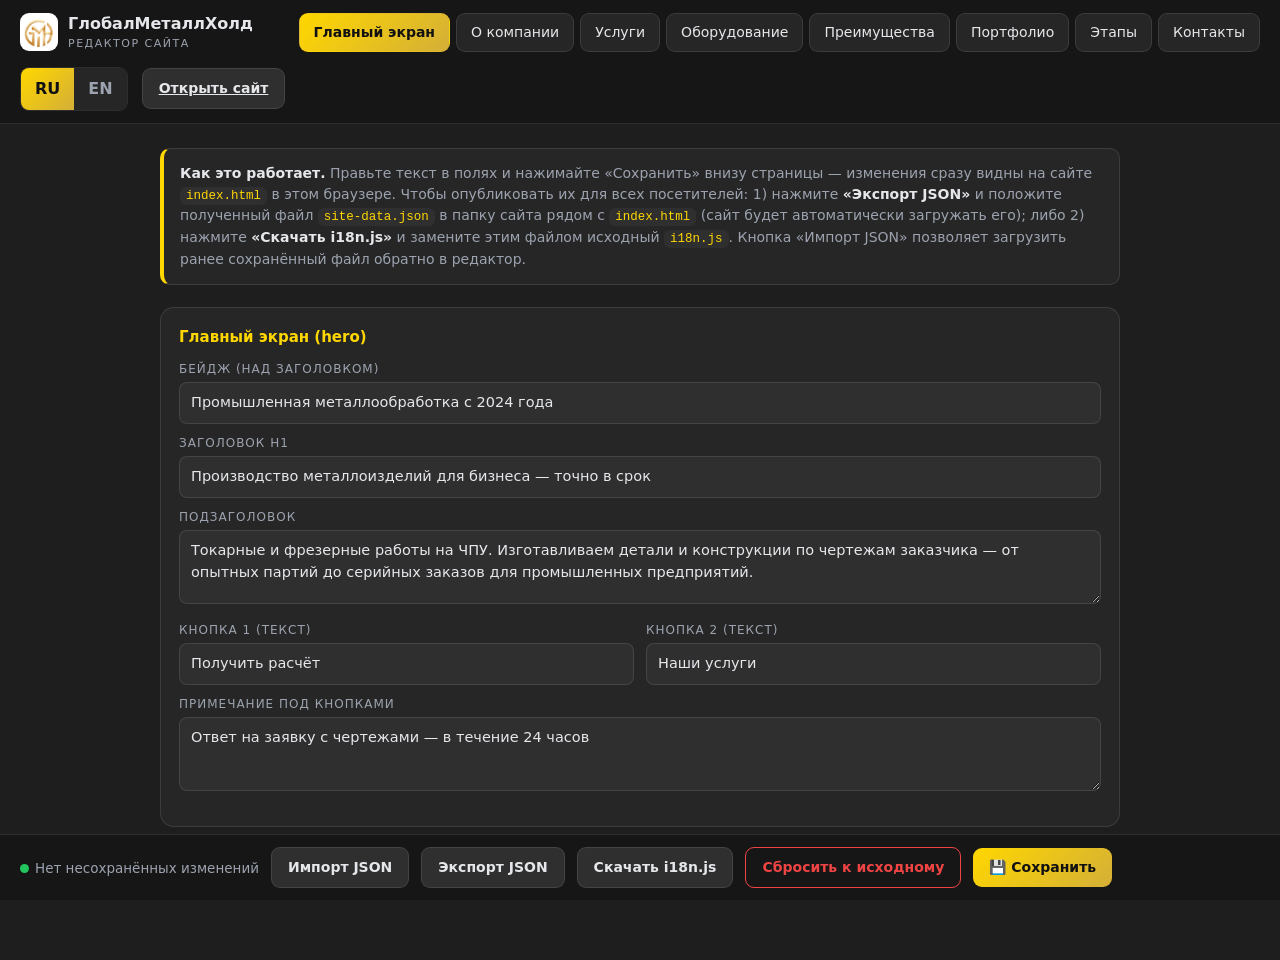
==== editor.html @ d9ca15e0 "task snapshot adc4efe7-3029-4e2d-9f99-964699538fc3" ====
<!DOCTYPE html>
<html lang="ru">
<head>
  <meta charset="UTF-8">
  <meta name="viewport" content="width=device-width, initial-scale=1.0">
  <title>Редактор сайта — ГлобалМеталлХолд</title>
  <meta name="robots" content="noindex, nofollow">
  <link rel="icon" type="image/svg+xml" href="favicon.svg">
  <style>
    :root {
      --bg: #1e1e1e; --bg2: #262626; --bg3: #2f2f2f; --line: rgba(255,255,255,.1);
      --gold: #ffd700; --gold-deep: #d4af37; --txt: #e5e7eb; --gray: #9ca3af;
      --red: #ef4444; --green: #22c55e;
    }
    * { box-sizing: border-box; margin: 0; padding: 0; }
    body { font-family: "Segoe UI", system-ui, -apple-system, Roboto, Arial, sans-serif; background: var(--bg); color: var(--txt); line-height: 1.5; }
    img, svg { display: block; max-width: 100%; }
    button, input, textarea, select { font: inherit; color: inherit; }

    .topbar { position: sticky; top: 0; z-index: 20; background: #161616; border-bottom: 1px solid var(--line); padding: 12px 20px; display: flex; align-items: center; gap: 14px; flex-wrap: wrap; }
    .brand { display: flex; align-items: center; gap: 10px; font-weight: 800; margin-right: auto; }
    .brand img { width: 38px; height: 38px; object-fit: contain; background: #fff; border-radius: 9px; padding: 3px; }
    .brand small { display: block; font-size: 11px; font-weight: 500; color: var(--gray); letter-spacing: 1.5px; text-transform: uppercase; }
    .tabs { display: flex; gap: 6px; flex-wrap: wrap; }
    .tab { background: var(--bg2); border: 1px solid var(--line); color: var(--txt); padding: 8px 14px; border-radius: 9px; cursor: pointer; font-size: 14px; }
    .tab:hover { border-color: var(--gold-deep); }
    .tab.active { background: linear-gradient(135deg, var(--gold), var(--gold-deep)); color: #111; font-weight: 700; border-color: transparent; }
    .btn { border: 0; border-radius: 9px; padding: 9px 16px; font-size: 14px; font-weight: 700; cursor: pointer; }
    .btn-gold { background: linear-gradient(135deg, var(--gold), var(--gold-deep)); color: #111; }
    .btn-gold:hover { filter: brightness(1.08); }
    .btn-ghost { background: var(--bg3); border: 1px solid var(--line); color: var(--txt); }
    .btn-ghost:hover { border-color: var(--gold-deep); }
    .btn-red { background: transparent; border: 1px solid var(--red); color: var(--red); font-weight: 600; }
    .btn-red:hover { background: rgba(239,68,68,.12); }
    .btn-sm { padding: 5px 10px; font-size: 12.5px; border-radius: 7px; }
    .langsw { display: inline-flex; border: 1px solid var(--line); border-radius: 9px; overflow: hidden; }
    .langsw button { background: var(--bg2); border: 0; padding: 9px 14px; cursor: pointer; color: var(--gray); font-weight: 700; }
    .langsw button.on { background: linear-gradient(135deg, var(--gold), var(--gold-deep)); color: #111; }

    main { max-width: 1000px; margin: 0 auto; padding: 24px 20px 120px; }
    .hintbox { background: var(--bg2); border: 1px solid var(--line); border-left: 4px solid var(--gold); border-radius: 10px; padding: 14px 16px; font-size: 14px; color: var(--gray); margin-bottom: 22px; }
    .hintbox b { color: var(--txt); }

    .panel { display: none; }
    .panel.active { display: block; }
    .card { background: var(--bg2); border: 1px solid var(--line); border-radius: 14px; padding: 18px; margin-bottom: 16px; }
    .card h3 { font-size: 15px; margin-bottom: 12px; color: var(--gold); }
    .row { display: grid; grid-template-columns: 1fr 1fr; gap: 12px; }
    @media (max-width: 700px) { .row { grid-template-columns: 1fr; } .topbar { gap: 8px; } }
    label.f { display: block; margin-bottom: 10px; }
    label.f span { display: block; font-size: 12px; text-transform: uppercase; letter-spacing: 1px; color: var(--gray); margin-bottom: 4px; }
    input[type=text], textarea, select {
      width: 100%; background: var(--bg3); border: 1px solid var(--line); border-radius: 8px;
      padding: 9px 11px; color: var(--txt); font-size: 14.5px;
    }
    input:focus, textarea:focus { outline: 2px solid var(--gold); outline-offset: 1px; border-color: transparent; }
    textarea { min-height: 74px; resize: vertical; }
    .item { border: 1px dashed var(--line); border-radius: 12px; padding: 14px; margin-bottom: 12px; background: rgba(255,255,255,.02); }
    .item-head { display: flex; align-items: center; justify-content: space-between; gap: 10px; margin-bottom: 10px; }
    .item-head b { font-size: 13px; color: var(--gray); }
    .item-actions { display: flex; gap: 6px; flex-wrap: wrap; }
    .addbar { display: flex; gap: 10px; flex-wrap: wrap; margin-top: 4px; }
    .sub { font-size: 13px; color: var(--gray); margin: 4px 0 14px; }

    .shots { display: grid; grid-template-columns: repeat(auto-fill, minmax(220px, 1fr)); gap: 14px; }
    .shot-card { background: var(--bg3); border: 1px solid var(--line); border-radius: 12px; overflow: hidden; display: flex; flex-direction: column; }
    .shot-thumb { aspect-ratio: 4/3; background: repeating-linear-gradient(135deg, #2c2c2c 0 6px, #262626 6px 12px); display: grid; place-items: center; color: var(--gray); font-size: 12px; text-align: center; padding: 8px; }
    .shot-thumb img { width: 100%; height: 100%; object-fit: cover; }
    .shot-body { padding: 10px; display: flex; flex-direction: column; gap: 8px; }

    .statusbar { position: fixed; left: 0; right: 0; bottom: 0; z-index: 30; background: #161616; border-top: 1px solid var(--line); padding: 12px 20px; display: flex; align-items: center; gap: 12px; flex-wrap: wrap; }
    .dot { width: 9px; height: 9px; border-radius: 50%; background: var(--green); display: inline-block; margin-right: 6px; }
    .dot.dirty { background: var(--gold); }
    #status-text { font-size: 13.5px; color: var(--gray); margin-right: auto; }

    .toast { position: fixed; top: 76px; right: 18px; z-index: 50; background: linear-gradient(135deg, var(--gold), var(--gold-deep)); color: #111; font-weight: 700; padding: 12px 18px; border-radius: 10px; box-shadow: 0 10px 30px rgba(0,0,0,.4); opacity: 0; transform: translateY(-8px); transition: .25s; pointer-events: none; max-width: 340px; font-size: 14px; }
    .toast.show { opacity: 1; transform: none; }
    .toast.err { background: var(--red); color: #fff; }
    .dropzone { border: 2px dashed var(--line); border-radius: 12px; padding: 22px; text-align: center; color: var(--gray); cursor: pointer; font-size: 14px; background: rgba(255,255,255,.02); }
    .dropzone:hover, .dropzone.drag { border-color: var(--gold); color: var(--txt); }
    .note { font-size: 12.5px; color: var(--gray); margin-top: 8px; }
    code { background: var(--bg3); padding: 2px 6px; border-radius: 6px; font-size: 12.5px; color: var(--gold); }
  </style>
</head>
<body>
  <header class="topbar">
    <div class="brand">
      <img src="logo.png" alt="ГлобалМеталлХолд">
      <div>ГлобалМеталлХолд<small>редактор сайта</small></div>
    </div>
    <nav class="tabs" id="tabs">
      <button class="tab active" data-panel="hero">Главный экран</button>
      <button class="tab" data-panel="about">О компании</button>
      <button class="tab" data-panel="services">Услуги</button>
      <button class="tab" data-panel="equipment">Оборудование</button>
      <button class="tab" data-panel="advantages">Преимущества</button>
      <button class="tab" data-panel="portfolio">Портфолио</button>
      <button class="tab" data-panel="process">Этапы</button>
      <button class="tab" data-panel="contacts">Контакты</button>
    </nav>
    <div class="langsw" id="langsw">
      <button data-lang="ru" class="on">RU</button>
      <button data-lang="en">EN</button>
    </div>
    <a class="btn btn-ghost" href="index.html">Открыть сайт</a>
  </header>

  <main>
    <div class="hintbox">
      <b>Как это работает.</b> Правьте текст в полях и нажимайте «Сохранить» внизу страницы — изменения сразу видны на сайте
      <code>index.html</code> в этом браузере. Чтобы опубликовать их для всех посетителей:
      1) нажмите <b>«Экспорт JSON»</b> и положите полученный файл <code>site-data.json</code> в папку сайта рядом с <code>index.html</code>
      (сайт будет автоматически загружать его); либо 2) нажмите <b>«Скачать i18n.js»</b> и замените этим файлом исходный <code>i18n.js</code>.
      Кнопка «Импорт JSON» позволяет загрузить ранее сохранённый файл обратно в редактор.
    </div>

    <section class="panel active" id="p-hero"></section>
    <section class="panel" id="p-about"></section>
    <section class="panel" id="p-services"></section>
    <section class="panel" id="p-equipment"></section>
    <section class="panel" id="p-advantages"></section>
    <section class="panel" id="p-portfolio"></section>
    <section class="panel" id="p-process"></section>
    <section class="panel" id="p-contacts"></section>
  </main>

  <div class="statusbar">
    <span><span class="dot" id="dot"></span><span id="status-text">Нет несохранённых изменений</span></span>
    <button class="btn btn-ghost" id="btn-import">Импорт JSON</button>
    <input type="file" id="import-file" accept=".json,application/json" style="display:none">
    <button class="btn btn-ghost" id="btn-export">Экспорт JSON</button>
    <button class="btn btn-ghost" id="btn-i18n" title="Скачать обновлённый файл i18n.js для замены в коде сайта">Скачать i18n.js</button>
    <button class="btn btn-red" id="btn-reset">Сбросить к исходному</button>
    <button class="btn btn-gold" id="btn-save">💾 Сохранить</button>
  </div>

  <div class="toast" id="toast"></div>

  <script src="i18n.js"></script>
  <script>
  (function () {
    "use strict";

    var OVERRIDE_KEY = "gmh-content-override-v1";   // несохранённые/сохранённые правки (localStorage)
    var EXPORTED_KEY = "gmh-content-exported-v1";   // контент, загруженный из site-data.json
    var ICON_KEYS = ["lathe","mill","laser","weld","structure","paint","target","clock","medal","docs","draft","truck","pin","phone","mail","hours"];

    /* ---------- Данные ---------- */
    function deepCopy(o) { return JSON.parse(JSON.stringify(o)); }
    function readJSON(key) {
      try { var s = localStorage.getItem(key); return s ? JSON.parse(s) : null; } catch (e) { return null; }
    }
    function getBase() {
      var exp = readJSON(EXPORTED_KEY);
      if (exp && exp.ru && exp.en) return exp;
      return { ru: window.I18N.ru, en: window.I18N.en };
    }
    var ov = readJSON(OVERRIDE_KEY);
    if (!ov || !ov.ru || !ov.en) { ov = { ru: deepCopy(window.I18N.ru), en: deepCopy(window.I18N.en) }; }
    var dirty = false, curLang = "ru";

    /* ---------- Утилиты DOM ---------- */
    function esc(s) {
      return String(s == null ? "" : s).replace(/[&<>"]/g, function (c) {
        return { "&": "&amp;", "<": "&lt;", ">": "&gt;", '"': "&quot;" }[c];
      });
    }
    function el(html) { var t = document.createElement("template"); t.innerHTML = html.trim(); return t.content.firstElementChild; }
    function field(label, value, keyFn, multiline) {
      var w = el('<label class="f"><span>' + esc(label) + "</span>" + (multiline ? "<textarea></textarea>" : '<input type="text">') + "</label>");
      var inp = w.querySelector("textarea, input");
      inp.value = value == null ? "" : value;
      inp.addEventListener("input", function () { keyFn(inp.value); markDirty(); });
      return w;
    }
    function selField(label, value, options, keyFn) {
      var w = el('<label class="f"><span>' + esc(label) + '</span><select></select></label>');
      var s = w.querySelector("select");
      options.forEach(function (o) {
        var op = document.createElement("option"); op.value = o[0]; op.textContent = o[1]; s.appendChild(op);
      });
      s.value = value;
      s.addEventListener("change", function () { keyFn(s.value); markDirty(); });
      return w;
    }
    function move(arr, i, d) { var j = i + d; if (j < 0 || j >= arr.length) return; var t = arr[i]; arr[i] = arr[j]; arr[j] = t; }
    function itemCard(titleText, buildBody, onRemove, onUp, onDown) {
      var c = el('<div class="item"><div class="item-head"><b></b><div class="item-actions"></div></div><div class="item-body"></div></div>');
      c.querySelector("b").textContent = titleText;
      var acts = c.querySelector(".item-actions");
      [["↑", onUp], ["↓", onDown], ["Удалить", onRemove]].forEach(function (a) {
        var b = el('<button type="button" class="btn btn-sm ' + (a[1] === onRemove ? "btn-red" : "btn-ghost") + '">' + a[0] + "</button>");
        b.addEventListener("click", function () { a[1](); markDirty(); renderAll(); });
        acts.appendChild(b);
      });
      buildBody(c.querySelector(".item-body"));
      return c;
    }
    function toast(msg, isErr) {
      var t = document.getElementById("toast");
      t.textContent = msg; t.classList.toggle("err", !!isErr); t.classList.add("show");
      clearTimeout(t._tm); t._tm = setTimeout(function () { t.classList.remove("show"); }, 3200);
    }
    function markDirty() {
      dirty = true;
      document.getElementById("dot").classList.add("dirty");
      document.getElementById("status-text").textContent = "Есть несохранённые изменения — нажмите «Сохранить»";
    }
    function clearDirty() {
      dirty = false;
      document.getElementById("dot").classList.remove("dirty");
      document.getElementById("status-text").textContent = "Изменения сохранены. Обновите index.html, чтобы увидеть результат.";
    }

    /* ---------- Сжатие изображений (для портфолио) ---------- */
    function compressImage(file, cb) {
      var fr = new FileReader();
      fr.onload = function () {
        var img = new Image();
        img.onload = function () {
          var MAX = 1200, w = img.width, h = img.height;
          if (w > MAX) { h = Math.round(h * MAX / w); w = MAX; }
          var cv = document.createElement("canvas"); cv.width = w; cv.height = h;
          cv.getContext("2d").drawImage(img, 0, 0, w, h);
          cb(cv.toDataURL("image/jpeg", 0.82));
        };
        img.onerror = function () { toast("Не удалось прочитать изображение", true); };
        img.src = fr.result;
      };
      fr.readAsDataURL(file);
    }

    /* ---------- Панели ---------- */
    function panel(id) { var p = document.getElementById("p-" + id); p.innerHTML = ""; return p; }
    function card(title) { var c = el('<div class="card"><h3></h3></div>'); c.querySelector("h3").textContent = title; return c; }
    function addBtn(text, fn) { var b = el('<button type="button" class="btn btn-ghost">＋ ' + esc(text) + "</button>"); b.addEventListener("click", function(){ fn(); markDirty(); renderAll(); }); return b; }

    function renderHero() {
      var t = ov[curLang], p = panel("hero"), c = card("Главный экран (hero)");
      c.appendChild(field("Бейдж (над заголовком)", t.hero.badge, function (v){ t.hero.badge = v; }));
      c.appendChild(field("Заголовок H1", t.hero.title, function (v){ t.hero.title = v; }));
      c.appendChild(field("Подзаголовок", t.hero.subtitle, function (v){ t.hero.subtitle = v; }, true));
      c.appendChild(el('<div class="row"></div>')).appendChild(field("Кнопка 1 (текст)", t.hero.ctaPrimary, function (v){ t.hero.ctaPrimary = v; }));
      c.lastChild.appendChild(field("Кнопка 2 (текст)", t.hero.ctaSecondary, function (v){ t.hero.ctaSecondary = v; }));
      c.appendChild(field("Примечание под кнопками", t.hero.note, function (v){ t.hero.note = v; }, true));
      p.appendChild(c);
    }

    function renderAbout() {
      var t = ov[curLang], p = panel("about"), c = card("О компании / статистика");
      c.appendChild(field("Заголовок раздела", t.stats.heading, function (v){ t.stats.heading = v; }));
      c.appendChild(field("Вводный текст", t.stats.lead, function (v){ t.stats.lead = v; }, true));
      p.appendChild(c);
      var cl = card("Показатели (число + подпись)");
      t.stats.items.forEach(function (it, i) {
        cl.appendChild(itemCard("Показатель " + (i + 1), function (body) {
          body.appendChild(el('<div class="row"></div>'))
            .appendChild(field("Число / значение", it[0], function (v){ it[0] = v; }));
          body.firstChild.appendChild(field("Подпись", it[1], function (v){ it[1] = v; }));
        }, function () { t.stats.items.splice(i, 1); },
           function () { move(t.stats.items, i, -1); },
           function () { move(t.stats.items, i, 1); }));
      });
      cl.appendChild(addBtn("Добавить показатель", function () { t.stats.items.push(["0", "Подпись"]); }));
      p.appendChild(cl);
    }

    function renderServices() {
      var t = ov[curLang], p = panel("services"), c = card("Раздел «Услуги»");
      c.appendChild(field("Заголовок", t.services.heading, function (v){ t.services.heading = v; }));
      c.appendChild(field("Подзаголовок", t.services.subheading, function (v){ t.services.subheading = v; }, true));
      p.appendChild(c);
      var cl = card("Список услуг — добавляйте, удаляйте, редактируйте");
      t.services.items.forEach(function (it, i) {
        cl.appendChild(itemCard("Услуга " + (i + 1) + ": " + (it.title || ""), function (body) {
          body.appendChild(el('<div class="row"></div>'))
            .appendChild(field("Название услуги", it.title, function (v){ it.title = v; }));
          body.firstChild.appendChild(selField("Иконка", it.icon, ICON_KEYS.map(function (k){ return [k, k]; }), function (v){ it.icon = v; }));
          body.appendChild(field("Описание", it.text, function (v){ it.text = v; }, true));
        }, function () { t.services.items.splice(i, 1); },
           function () { move(t.services.items, i, -1); },
           function () { move(t.services.items, i, 1); }));
      });
      cl.appendChild(addBtn("Добавить услугу", function () { t.services.items.push({ icon: "lathe", title: "Новая услуга", text: "Описание услуги…" }); }));
      p.appendChild(cl);
    }

    function renderEquipment() {
      var t = ov[curLang], p = panel("equipment"), c = card("Раздел «Оборудование и технологии»");
      c.appendChild(field("Заголовок", t.equipment.heading, function (v){ t.equipment.heading = v; }));
      c.appendChild(field("Подзаголовок", t.equipment.subheading, function (v){ t.equipment.subheading = v; }, true));
      p.appendChild(c);
      var cl = card("Группы оборудования");
      t.equipment.groups.forEach(function (g, gi) {
        var box = itemCard("Группа: " + (g.name || ""), function (body) {
          body.appendChild(field("Название группы", g.name, function (v){ g.name = v; }));
          body.appendChild(el('<p class="sub">Позиции оборудования (по одной на строку):</p>'));
          var ta = el('<textarea style="min-height:110px"></textarea>');
          ta.value = g.items.join("\n");
          ta.addEventListener("input", function () {
            g.items = ta.value.split("\n").map(function (x) { return x.trim(); }).filter(Boolean);
            markDirty();
          });
          body.appendChild(ta);
        }, function () { t.equipment.groups.splice(gi, 1); },
           function () { move(t.equipment.groups, gi, -1); },
           function () { move(t.equipment.groups, gi, 1); });
        cl.appendChild(box);
      });
      cl.appendChild(addBtn("Добавить группу", function () { t.equipment.groups.push({ name: "Новая группа", items: ["Позиция оборудования"] }); }));
      p.appendChild(cl);
    }

    function renderAdvantages() {
      var t = ov[curLang], p = panel("advantages"), c = card("Раздел «Преимущества»");
      c.appendChild(field("Заголовок", t.advantages.heading, function (v){ t.advantages.heading = v; }));
      p.appendChild(c);
      var cl = card("Карточки преимуществ");
      t.advantages.items.forEach(function (it, i) {
        cl.appendChild(itemCard("Преимущество " + (i + 1) + ": " + (it.title || ""), function (body) {
          body.appendChild(el('<div class="row"></div>'))
            .appendChild(field("Название", it.title, function (v){ it.title = v; }));
          body.firstChild.appendChild(selField("Иконка", it.icon, ICON_KEYS.map(function (k){ return [k, k]; }), function (v){ it.icon = v; }));
          body.appendChild(field("Описание", it.text, function (v){ it.text = v; }, true));
        }, function () { t.advantages.items.splice(i, 1); },
           function () { move(t.advantages.items, i, -1); },
           function () { move(t.advantages.items, i, 1); }));
      });
      cl.appendChild(addBtn("Добавить преимущество", function () { t.advantages.items.push({ icon: "target", title: "Новое преимущество", text: "Описание…" }); }));
      p.appendChild(cl);
    }

    function normItem(it) { return typeof it === "string" ? { caption: it, img: "" } : it; }
    function renderPortfolio() {
      var t = ov[curLang], p = panel("portfolio"), c = card("Раздел «Портфолио выполненных работ»");
      c.appendChild(field("Заголовок", t.portfolio.heading, function (v){ t.portfolio.heading = v; }));
      c.appendChild(field("Подзаголовок", t.portfolio.subheading, function (v){ t.portfolio.subheading = v; }, true));
      p.appendChild(c);

      var cl = card("Фотографии работ — можно загружать свои файлы или указывать ссылку");
      t.portfolio.items = t.portfolio.items.map(normItem);
      t.portfolio.items.forEach(function (it, i) {
        var body = function (b) {
          var th = el('<div class="shot-thumb"></div>');
          if (it.img) { th.appendChild(el('<img alt="" src="' + esc(it.img) + '">')); }
          else { th.textContent = "Фото не загружено"; }
          b.appendChild(th);
          b.appendChild(field("Подпись к фото", it.caption, function (v){ it.caption = v; }));
          var pick = el('<button type="button" class="btn btn-sm btn-ghost">📁 Загрузить / заменить фото…</button>');
          var fin = el('<input type="file" accept="image/*" style="display:none">');
          pick.addEventListener("click", function () { fin.click(); });
          fin.addEventListener("change", function () {
            var f = fin.files[0]; if (!f) return;
            compressImage(f, function (dataUrl) { it.img = dataUrl; markDirty(); renderAll(); });
          });
          b.appendChild(pick); b.appendChild(fin);
          if (it.img) {
            var rm = el('<button type="button" class="btn btn-sm btn-ghost">✕ Убрать фото</button>');
            rm.addEventListener("click", function () { it.img = ""; markDirty(); renderAll(); });
            b.appendChild(rm);
          }
          b.appendChild(field("…или ссылка на файл (например photos/work1.jpg)", it.img && it.img.indexOf("data:") === 0 ? "" : it.img, function (v){ if (v.trim()) it.img = v.trim(); }));
        };
        var cardEl = itemCard("Работа " + (i + 1), body,
          function () { t.portfolio.items.splice(i, 1); },
          function () { move(t.portfolio.items, i, -1); },
          function () { move(t.portfolio.items, i, 1); });
        cardEl.style.display = "inline-block"; cardEl.style.width = "calc(50% - 6px)"; cardEl.style.verticalAlign = "top";
        cl.appendChild(cardEl);
      });
      cl.appendChild(addBtn("Добавить фото работы", function () { t.portfolio.items.push({ caption: "Новая работа", img: "" }); }));
      p.appendChild(cl);
    }

    function renderProcess() {
      var t = ov[curLang], p = panel("process"), c = card("Раздел «Этапы сотрудничества»");
      c.appendChild(field("Заголовок", t.process.heading, function (v){ t.process.heading = v; }));
      c.appendChild(field("Подзаголовок", t.process.subheading, function (v){ t.process.subheading = v; }, true));
      p.appendChild(c);
      var cl = card("Этапы (нумеруются автоматически)");
      t.process.steps.forEach(function (it, i) {
        cl.appendChild(itemCard("Этап " + (i + 1) + ": " + (it.title || ""), function (body) {
          body.appendChild(field("Название этапа", it.title, function (v){ it.title = v; }));
          body.appendChild(field("Описание", it.text, function (v){ it.text = v; }, true));
        }, function () { t.process.steps.splice(i, 1); },
           function () { move(t.process.steps, i, -1); },
           function () { move(t.process.steps, i, 1); }));
      });
      cl.appendChild(addBtn("Добавить этап", function () { t.process.steps.push({ title: "Новый этап", text: "Описание этапа…" }); }));
      p.appendChild(cl);
    }

    function renderContacts() {
      var t = ov[curLang], p = panel("contacts"), c = card("Контакты и футер");
      c.appendChild(field("Заголовок раздела", t.contacts.heading, function (v){ t.contacts.heading = v; }));
      c.appendChild(el('<div class="row"></div>'))
        .appendChild(field("Телефон (в шапке и разделе)", t.nav.phone, function (v){ t.nav.phone = v; ov[curLang].nav.phone = v; }));
      c.lastChild.appendChild(field("Email для заявок", t.contacts.email, function (v){ t.contacts.email = v; }));
      c.appendChild(field("Адрес", t.contacts.address, function (v){ t.contacts.address = v; }, true));
      c.appendChild(field("Режим работы", t.contacts.hours, function (v){ t.contacts.hours = v; }));
      c.appendChild(field("Подпись к карте", t.contacts.mapLabel, function (v){ t.contacts.mapLabel = v; }));
      c.appendChild(field("Текст о компании в футере", t.footer.about, function (v){ t.footer.about = v; }, true));
      c.appendChild(field("Реквизиты в футере", t.footer.requisites, function (v){ t.footer.requisites = v; }, true));
      p.appendChild(c);
    }

    function renderAll() {
      renderHero(); renderAbout(); renderServices(); renderEquipment();
      renderAdvantages(); renderPortfolio(); renderProcess(); renderContacts();
    }

    /* ---------- Навигация и язык ---------- */
    document.getElementById("tabs").addEventListener("click", function (e) {
      var b = e.target.closest(".tab"); if (!b) return;
      document.querySelectorAll(".tab").forEach(function (x) { x.classList.toggle("active", x === b); });
      document.querySelectorAll(".panel").forEach(function (x) { x.classList.toggle("active", x.id === "p-" + b.dataset.panel); });
    });
    document.getElementById("langsw").addEventListener("click", function (e) {
      var b = e.target.closest("button[data-lang]"); if (!b || b.dataset.lang === curLang) return;
      curLang = b.dataset.lang;
      document.querySelectorAll("#langsw button").forEach(function (x) { x.classList.toggle("on", x === b); });
      renderAll();
    });

    /* ---------- Сохранение / экспорт / импорт / сброс ---------- */
    document.getElementById("btn-save").addEventListener("click", function () {
      try {
        localStorage.setItem(OVERRIDE_KEY, JSON.stringify(ov));
        clearDirty(); toast("Сохранено! Откройте index.html — сайт обновится.");
      } catch (e) {
        toast("Не удалось сохранить: хранилище браузера переполнено. Используйте меньше/меньших по размеру фото.", true);
      }
    });
    document.getElementById("btn-export").addEventListener("click", function () {
      var blob = new Blob([JSON.stringify(ov, null, 2)], { type: "application/json" });
      var a = document.createElement("a");
      a.href = URL.createObjectURL(blob); a.download = "site-data.json";
      document.body.appendChild(a); a.click(); a.remove();
      toast("Файл site-data.json скачан. Положите его в папку сайта рядом с index.html.");
    });
    document.getElementById("btn-i18n").addEventListener("click", function () {
      var src = "/* Словари контента RU/EN — обновлено через «Редактор сайта» */\n\n" +
        "const ru = " + JSON.stringify(ov.ru, null, 2) + ";\n\n" +
        "const en = " + JSON.stringify(ov.en, null, 2) + ";\n\n" +
        "window.I18N = { ru, en };\n";
      var blob = new Blob([src], { type: "text/javascript;charset=utf-8" });
      var a = document.createElement("a");
      a.href = URL.createObjectURL(blob); a.download = "i18n.js";
      document.body.appendChild(a); a.click(); a.remove();
      toast("Файл i18n.js скачан. Замените им старый i18n.js в папке сайта.");
    });
    document.getElementById("btn-import").addEventListener("click", function () {
      document.getElementById("import-file").click();
    });
    document.getElementById("import-file").addEventListener("change", function () {
      var f = this.files[0]; if (!f) return;
      var fr = new FileReader();
      fr.onload = function () {
        try {
          var data = JSON.parse(fr.result);
          if (!data.ru || !data.en) throw new Error("bad");
          ov = data; curLang = curLang || "ru";
          localStorage.setItem(OVERRIDE_KEY, JSON.stringify(ov));
          clearDirty(); renderAll(); toast("Файл импортирован и применён.");
        } catch (e) { toast("Некорректный JSON-файл", true); }
      };
      fr.readAsText(f); this.value = "";
    });
    document.getElementById("btn-reset").addEventListener("click", function () {
      if (!confirm("Вернуть содержимое сайта к исходному (все ваши правки будут удалены)?")) return;
      localStorage.removeItem(OVERRIDE_KEY);
      ov = { ru: deepCopy(getBase().ru), en: deepCopy(getBase().en) };
      dirty = false;
      document.getElementById("dot").classList.remove("dirty");
      document.getElementById("status-text").textContent = "Содержимое сброшено к исходному.";
      renderAll(); toast("Сброшено к исходному содержимому.");
    });

    renderAll();
  })();
  </script>
</body>
</html>
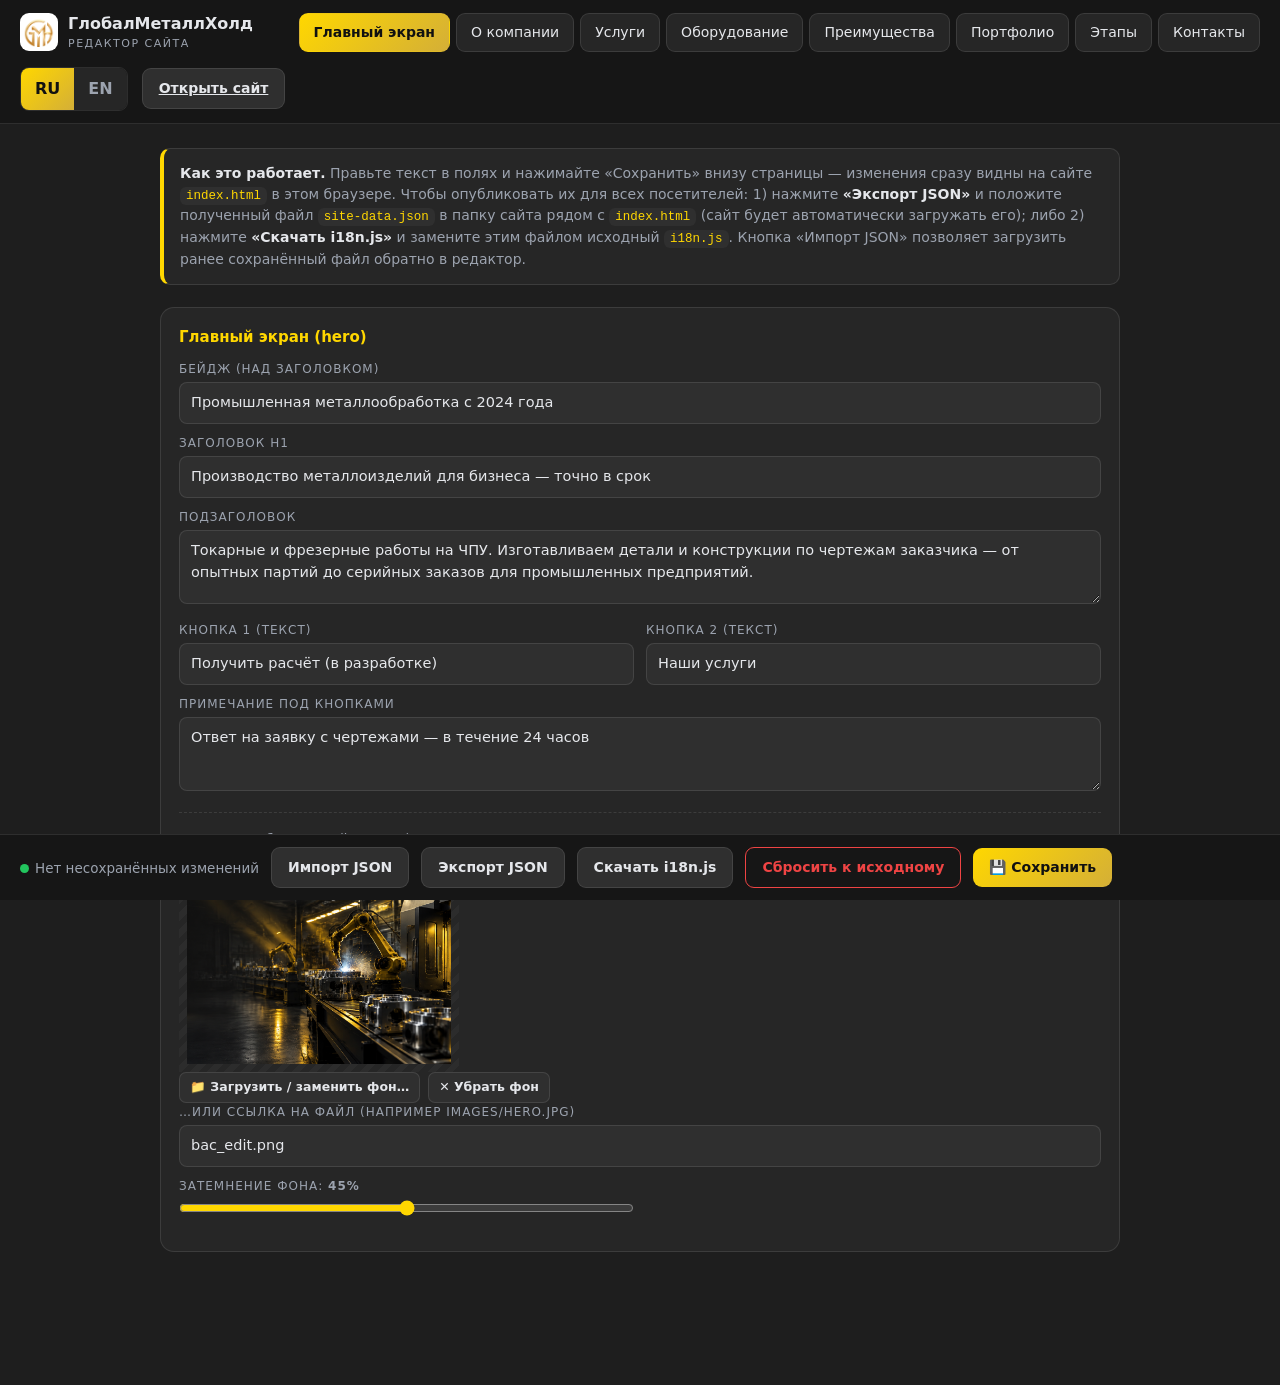
==== commit 9085effa: "up edit" ====
--- a/editor.html
+++ b/editor.html
@@ -54,6 +54,9 @@
       padding: 9px 11px; color: var(--txt); font-size: 14.5px;
     }
     input:focus, textarea:focus { outline: 2px solid var(--gold); outline-offset: 1px; border-color: transparent; }
+    input[type=range] { width: 100%; accent-color: var(--gold); }
+    .hero-bg-box { margin-top: 14px; padding-top: 12px; border-top: 1px dashed var(--line); }
+    .hero-bg-box .btn-sm { margin-right: 8px; }
     textarea { min-height: 74px; resize: vertical; }
     .item { border: 1px dashed var(--line); border-radius: 12px; padding: 14px; margin-bottom: 12px; background: rgba(255,255,255,.02); }
     .item-head { display: flex; align-items: center; justify-content: space-between; gap: 10px; margin-bottom: 10px; }
@@ -80,6 +83,18 @@
     .dropzone:hover, .dropzone.drag { border-color: var(--gold); color: var(--txt); }
     .note { font-size: 12.5px; color: var(--gray); margin-top: 8px; }
     code { background: var(--bg3); padding: 2px 6px; border-radius: 6px; font-size: 12.5px; color: var(--gold); }
+
+    /* Выбор иконки */
+    .icon-picker { margin-top: 4px; }
+    .ip-label { display: block; font-size: 12px; text-transform: uppercase; letter-spacing: 1px; color: var(--gray); margin-bottom: 6px; }
+    .ip-grid { display: grid; grid-template-columns: repeat(auto-fill, minmax(92px, 1fr)); gap: 8px; }
+    .ip-btn { background: var(--bg3); border: 1px solid var(--line); border-radius: 10px; padding: 8px 6px 7px; cursor: pointer; display: flex; flex-direction: column; align-items: center; gap: 5px; color: var(--txt); transition: .15s; }
+    .ip-btn:hover { border-color: var(--gold-deep); }
+    .ip-btn.on { border-color: var(--gold); background: rgba(255,215,0,.1); box-shadow: 0 0 0 1px var(--gold) inset; }
+    .ip-ico { width: 24px; height: 24px; display: grid; place-items: center; color: var(--gold); }
+    .ip-ico svg { width: 22px; height: 22px; }
+    .ip-btn small { font-size: 10.5px; color: var(--gray); text-align: center; line-height: 1.25; }
+    .ip-btn.on small { color: var(--txt); }
   </style>
 </head>
 <body>
@@ -137,6 +152,7 @@
   <div class="toast" id="toast"></div>
 
   <script src="i18n.js"></script>
+  <script src="app.js"></script>
   <script>
   (function () {
     "use strict";
@@ -144,6 +160,14 @@
     var OVERRIDE_KEY = "gmh-content-override-v1";   // несохранённые/сохранённые правки (localStorage)
     var EXPORTED_KEY = "gmh-content-exported-v1";   // контент, загруженный из site-data.json
     var ICON_KEYS = ["lathe","mill","laser","weld","structure","paint","target","clock","medal","docs","draft","truck","pin","phone","mail","hours"];
+    var CONTACT_ICON_KEYS = ["pin","map","factory","building","globe","truck","phone","mobile","whatsapp","mail","envelope","chat","hours","clock","calendar","target","docs","star"];
+    var ICON_LABELS = {
+      lathe: "Станок токарный", mill: "Фрезер", laser: "Лазер", weld: "Сварка", structure: "Конструкция", paint: "Покраска",
+      target: "Цель / точность", clock: "Часы", medal: "Медаль", docs: "Документы", draft: "Чертеж", truck: "Грузовик",
+      pin: "Метка на карте", map: "Карта", factory: "Завод", building: "Здание", globe: "Глобус", phone: "Телефон (классич.)",
+      mobile: "Мобильный", whatsapp: "WhatsApp / мессенджер", mail: "Конверт (email)", envelope: "Письмо", chat: "Чат / диалог",
+      hours: "Режим работы", calendar: "Календарь", star: "Звезда"
+    };
 
     /* ---------- Данные ---------- */
     function deepCopy(o) { return JSON.parse(JSON.stringify(o)); }
@@ -183,16 +207,40 @@
       s.addEventListener("change", function () { keyFn(s.value); markDirty(); });
       return w;
     }
+    /* Изображение иконки для наглядного списка выбора */
+    function iconThumbSvg(key) {
+      var raw = (window.GMH_ICONS && window.GMH_ICONS[key]) || "";
+      if (!raw) return "";
+      return raw.replace(/^<svg /, '<svg width="20" height="20" ').replace(/width="\d+" height="\d+"/, 'width="20" height="20"');
+    }
+    function iconPicker(value, options, keyFn) {
+      var w = el('<div class="icon-picker"><span class="ip-label">Иконка</span><div class="ip-grid"></div></div>');
+      var g = w.querySelector(".ip-grid");
+      options.forEach(function (k) {
+        var b = el('<button type="button" class="ip-btn' + (k === value ? " on" : "") + '" title="' + esc(k) + '">' +
+          '<span class="ip-ico">' + (iconThumbSvg(k) || esc(k)) + "</span><small>" + esc(ICON_LABELS[k] || k) + "</small></button>");
+        b.addEventListener("click", function () {
+          value = k; keyFn(k); markDirty();
+          g.querySelectorAll(".ip-btn").forEach(function (x) { x.classList.toggle("on", x === b); });
+        });
+        g.appendChild(b);
+      });
+      return w;
+    }
     function move(arr, i, d) { var j = i + d; if (j < 0 || j >= arr.length) return; var t = arr[i]; arr[i] = arr[j]; arr[j] = t; }
-    function itemCard(titleText, buildBody, onRemove, onUp, onDown) {
+    function itemCard(titleText, buildBody, onRemove, onUp, onDown, noActions) {
       var c = el('<div class="item"><div class="item-head"><b></b><div class="item-actions"></div></div><div class="item-body"></div></div>');
       c.querySelector("b").textContent = titleText;
       var acts = c.querySelector(".item-actions");
-      [["↑", onUp], ["↓", onDown], ["Удалить", onRemove]].forEach(function (a) {
-        var b = el('<button type="button" class="btn btn-sm ' + (a[1] === onRemove ? "btn-red" : "btn-ghost") + '">' + a[0] + "</button>");
-        b.addEventListener("click", function () { a[1](); markDirty(); renderAll(); });
-        acts.appendChild(b);
-      });
+      if (noActions) { c.querySelector(".item-head").style.display = "none"; }
+      else {
+        [["↑", onUp], ["↓", onDown], ["Удалить", onRemove]].forEach(function (a) {
+          if (!a[1]) return;
+          var b = el('<button type="button" class="btn btn-sm ' + (a[1] === onRemove ? "btn-red" : "btn-ghost") + '">' + a[0] + "</button>");
+          b.addEventListener("click", function () { a[1](); markDirty(); renderAll(); });
+          acts.appendChild(b);
+        });
+      }
       buildBody(c.querySelector(".item-body"));
       return c;
     }
@@ -243,6 +291,44 @@
       c.appendChild(el('<div class="row"></div>')).appendChild(field("Кнопка 1 (текст)", t.hero.ctaPrimary, function (v){ t.hero.ctaPrimary = v; }));
       c.lastChild.appendChild(field("Кнопка 2 (текст)", t.hero.ctaSecondary, function (v){ t.hero.ctaSecondary = v; }));
       c.appendChild(field("Примечание под кнопками", t.hero.note, function (v){ t.hero.note = v; }, true));
+
+      /* --- Фоновое изображение hero --- */
+      if (typeof t.hero.bgDim !== "number" || !isFinite(t.hero.bgDim)) t.hero.bgDim = 0.35;
+      var bgBox = el('<div class="hero-bg-box"></div>');
+      bgBox.appendChild(el('<p class="sub">Фоновое изображение (hero-фон):</p>'));
+      var th = el('<div class="shot-thumb" style="max-width:280px"></div>');
+      if (t.hero.bgImage) { th.appendChild(el('<img alt="" src="' + esc(t.hero.bgImage) + '">')); }
+      else { th.textContent = "Фон не задан (используется градиент по умолчанию)"; }
+      bgBox.appendChild(th);
+      var pick = el('<button type="button" class="btn btn-sm btn-ghost">📁 Загрузить / заменить фон…</button>');
+      var fin = el('<input type="file" accept="image/*" style="display:none">');
+      pick.addEventListener("click", function () { fin.click(); });
+      fin.addEventListener("change", function () {
+        var f = fin.files[0]; if (!f) return;
+        compressImage(f, function (dataUrl) { t.hero.bgImage = dataUrl; markDirty(); renderAll(); });
+      });
+      bgBox.appendChild(pick); bgBox.appendChild(fin);
+      if (t.hero.bgImage) {
+        var rm = el('<button type="button" class="btn btn-sm btn-ghost">✕ Убрать фон</button>');
+        rm.addEventListener("click", function () { t.hero.bgImage = ""; markDirty(); renderAll(); });
+        bgBox.appendChild(rm);
+      }
+      bgBox.appendChild(field("…или ссылка на файл (например images/hero.jpg)", t.hero.bgImage && t.hero.bgImage.indexOf("data:") === 0 ? "" : t.hero.bgImage, function (v){ t.hero.bgImage = v.trim(); }));
+      var dimRow = el('<div class="row"></div>');
+      var dimLbl = el('<label class="f"><span>Затемнение фона: <b class="dim-val"></b></span><input type="range" min="0" max="0.9" step="0.05"></label>');
+      var rng = dimLbl.querySelector("input[type=range]");
+      var valEl = dimLbl.querySelector(".dim-val");
+      valEl.textContent = Math.round(t.hero.bgDim * 100) + "%";
+      rng.value = t.hero.bgDim;
+      rng.addEventListener("input", function () {
+        t.hero.bgDim = parseFloat(rng.value) || 0;
+        valEl.textContent = Math.round(t.hero.bgDim * 100) + "%";
+        markDirty();
+      });
+      dimRow.appendChild(dimLbl);
+      bgBox.appendChild(dimRow);
+      c.appendChild(bgBox);
+
       p.appendChild(c);
     }
 
@@ -392,12 +478,37 @@
 
     function renderContacts() {
       var t = ov[curLang], p = panel("contacts"), c = card("Контакты и футер");
+      if (!t.contacts.icons) t.contacts.icons = { address: "pin", phone: "phone", email: "mail", hours: "hours" };
       c.appendChild(field("Заголовок раздела", t.contacts.heading, function (v){ t.contacts.heading = v; }));
-      c.appendChild(el('<div class="row"></div>'))
-        .appendChild(field("Телефон (в шапке и разделе)", t.nav.phone, function (v){ t.nav.phone = v; ov[curLang].nav.phone = v; }));
-      c.lastChild.appendChild(field("Email для заявок", t.contacts.email, function (v){ t.contacts.email = v; }));
-      c.appendChild(field("Адрес", t.contacts.address, function (v){ t.contacts.address = v; }, true));
-      c.appendChild(field("Режим работы", t.contacts.hours, function (v){ t.contacts.hours = v; }));
+
+      /* Адрес производства */
+      c.appendChild(itemCard("Адрес производства", function (body) {
+        body.appendChild(field("Подпись (метка)", t.contacts.addressLabel, function (v){ t.contacts.addressLabel = v; }));
+        body.appendChild(field("Значение адреса", t.contacts.address, function (v){ t.contacts.address = v; }, true));
+        body.appendChild(iconPicker(t.contacts.icons.address || "pin", CONTACT_ICON_KEYS, function (v){ t.contacts.icons.address = v; }));
+      }, null, null, null, true));
+
+      /* Телефон */
+      c.appendChild(itemCard("Телефон", function (body) {
+        body.appendChild(field("Подпись (метка)", t.contacts.phoneLabel, function (v){ t.contacts.phoneLabel = v; }));
+        body.appendChild(field("Номер телефона", t.nav.phone, function (v){ t.nav.phone = v; }));
+        body.appendChild(iconPicker(t.contacts.icons.phone || "phone", CONTACT_ICON_KEYS, function (v){ t.contacts.icons.phone = v; }));
+      }, null, null, null, true));
+
+      /* Email для заявок */
+      c.appendChild(itemCard("Email для заявок", function (body) {
+        body.appendChild(field("Подпись (метка)", t.contacts.emailLabel, function (v){ t.contacts.emailLabel = v; }));
+        body.appendChild(field("Email", t.contacts.email, function (v){ t.contacts.email = v; }));
+        body.appendChild(iconPicker(t.contacts.icons.email || "mail", CONTACT_ICON_KEYS, function (v){ t.contacts.icons.email = v; }));
+      }, null, null, null, true));
+
+      /* Режим работы */
+      c.appendChild(itemCard("Режим работы", function (body) {
+        body.appendChild(field("Подпись (метка)", t.contacts.hoursLabel, function (v){ t.contacts.hoursLabel = v; }));
+        body.appendChild(field("Значение (например: Пн–Пт: 8:00–16:45)", t.contacts.hours, function (v){ t.contacts.hours = v; }));
+        body.appendChild(iconPicker(t.contacts.icons.hours || "hours", CONTACT_ICON_KEYS, function (v){ t.contacts.icons.hours = v; }));
+      }, null, null, null, true));
+
       c.appendChild(field("Подпись к карте", t.contacts.mapLabel, function (v){ t.contacts.mapLabel = v; }));
       c.appendChild(field("Текст о компании в футере", t.footer.about, function (v){ t.footer.about = v; }, true));
       c.appendChild(field("Реквизиты в футере", t.footer.requisites, function (v){ t.footer.requisites = v; }, true));
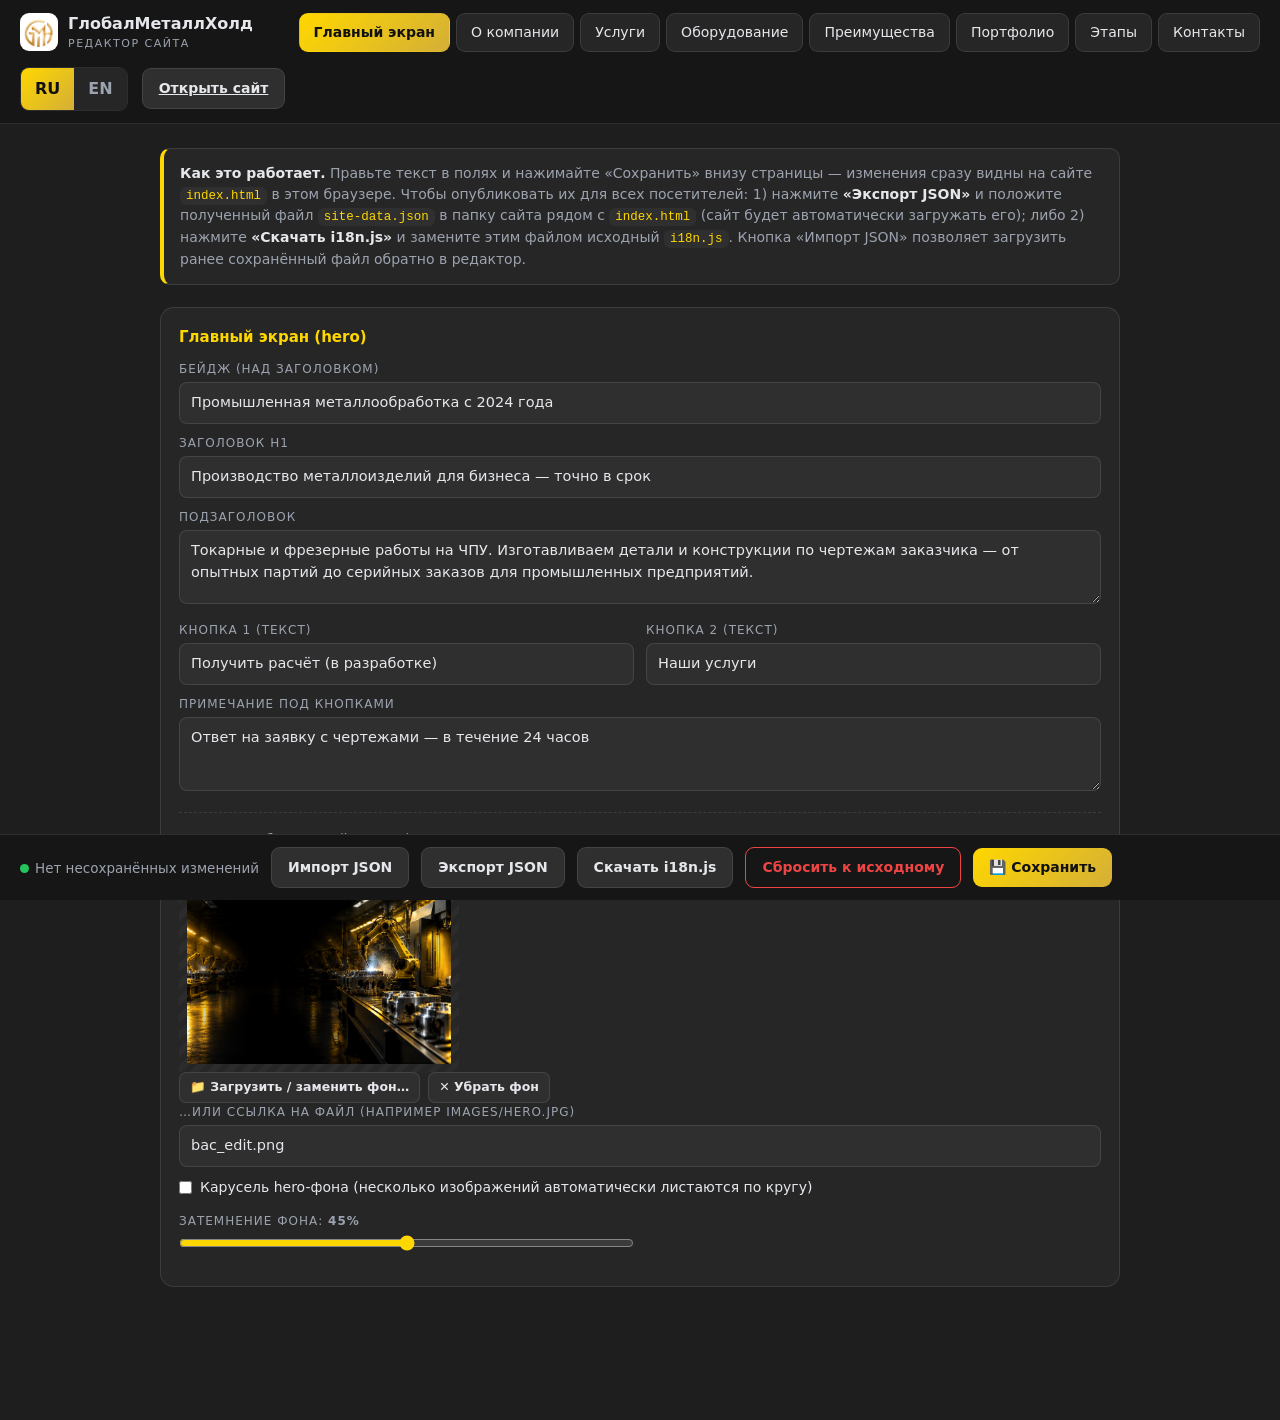
==== commit 55fc4c83: "Редактор: карусель hero-фона (вкл/выкл, слайды, интервал) + просмотр фото портфолио по клику (лайтбо" ====
--- a/editor.html
+++ b/editor.html
@@ -314,6 +314,69 @@
         bgBox.appendChild(rm);
       }
       bgBox.appendChild(field("…или ссылка на файл (например images/hero.jpg)", t.hero.bgImage && t.hero.bgImage.indexOf("data:") === 0 ? "" : t.hero.bgImage, function (v){ t.hero.bgImage = v.trim(); }));
+
+      /* --- Карусель hero-фона: несколько изображений листаются по кругу --- */
+      if (typeof t.hero.bgCarousel !== "boolean") t.hero.bgCarousel = false;
+      if (!Array.isArray(t.hero.bgImages)) t.hero.bgImages = [];
+      if (typeof t.hero.bgInterval !== "number" || !isFinite(t.hero.bgInterval)) t.hero.bgInterval = 5;
+
+      var carLbl = el('<label class="f"><span style="display:inline-flex;align-items:center;gap:8px;text-transform:none;letter-spacing:0;font-size:14px;color:var(--txt);cursor:pointer">' +
+        '<input type="checkbox" style="width:auto;accent-color:var(--gold)"> Карусель hero-фона (несколько изображений автоматически листаются по кругу)</span></label>');
+      var carChk = carLbl.querySelector("input");
+      carChk.checked = t.hero.bgCarousel;
+      carChk.addEventListener("change", function () { t.hero.bgCarousel = carChk.checked; markDirty(); renderAll(); });
+      bgBox.appendChild(carLbl);
+
+      if (t.hero.bgCarousel) {
+        var carBox = el('<div class="item"></div>');
+        carBox.appendChild(el('<p class="sub">Слайды карусели (листать будут все загруженные, минимум 2 для анимации):</p>'));
+        var strip = el('<div class="shots" style="grid-template-columns:repeat(auto-fill,minmax(160px,1fr))"></div>');
+        t.hero.bgImages.forEach(function (src, si) {
+          var sc = el('<div class="shot-card"><div class="shot-thumb"></div><div class="shot-body"></div></div>');
+          sc.querySelector(".shot-thumb").appendChild(el('<img alt="" src="' + esc(src) + '">'));
+          var rmB = el('<button type="button" class="btn btn-sm btn-red">✕ Убрать слайд</button>');
+          rmB.addEventListener("click", function () { t.hero.bgImages.splice(si, 1); markDirty(); renderAll(); });
+          sc.querySelector(".shot-body").appendChild(rmB);
+          strip.appendChild(sc);
+        });
+        carBox.appendChild(strip);
+        var addPick = el('<button type="button" class="btn btn-sm btn-ghost">＋ Добавить изображение в карусель…</button>');
+        var addFin = el('<input type="file" accept="image/*" multiple style="display:none">');
+        addPick.addEventListener("click", function () { addFin.click(); });
+        addFin.addEventListener("change", function () {
+          var files = Array.prototype.slice.call(addFin.files || []);
+          if (!files.length) return;
+          var pending = files.length;
+          files.forEach(function (f) {
+            compressImage(f, function (dataUrl) {
+              t.hero.bgImages.push(dataUrl);
+              if (--pending === 0) { markDirty(); renderAll(); }
+            });
+          });
+        });
+        carBox.appendChild(addPick); carBox.appendChild(addFin);
+        var linkRow = el('<div class="row"></div>');
+        linkRow.appendChild(field("…или ссылка на изображение (images/slide1.jpg)", "", function (v) {
+          if (v.trim()) { t.hero.bgImages.push(v.trim()); renderAll(); }
+        }));
+        carBox.appendChild(linkRow);
+        var intLbl = el('<label class="f"><span>Интервал смены слайдов: <b class="int-val"></b></span><input type="range" min="2" max="15" step="1"></label>');
+        var intRng = intLbl.querySelector("input[type=range]");
+        var intVal = intLbl.querySelector(".int-val");
+        intVal.textContent = t.hero.bgInterval + " сек";
+        intRng.value = Math.min(15, Math.max(2, t.hero.bgInterval));
+        intRng.addEventListener("input", function () {
+          t.hero.bgInterval = parseInt(intRng.value, 10) || 5;
+          intVal.textContent = t.hero.bgInterval + " сек";
+          markDirty();
+        });
+        carBox.appendChild(intLbl);
+        bgBox.appendChild(carBox);
+      } else if (t.hero.bgImages.length) {
+        var keepNote = el('<p class="note">Изображения карусели сохранены — включите карусель, чтобы они листались. Сейчас показывается основное фоновое изображение.</p>');
+        bgBox.appendChild(keepNote);
+      }
+
       var dimRow = el('<div class="row"></div>');
       var dimLbl = el('<label class="f"><span>Затемнение фона: <b class="dim-val"></b></span><input type="range" min="0" max="0.9" step="0.05"></label>');
       var rng = dimLbl.querySelector("input[type=range]");
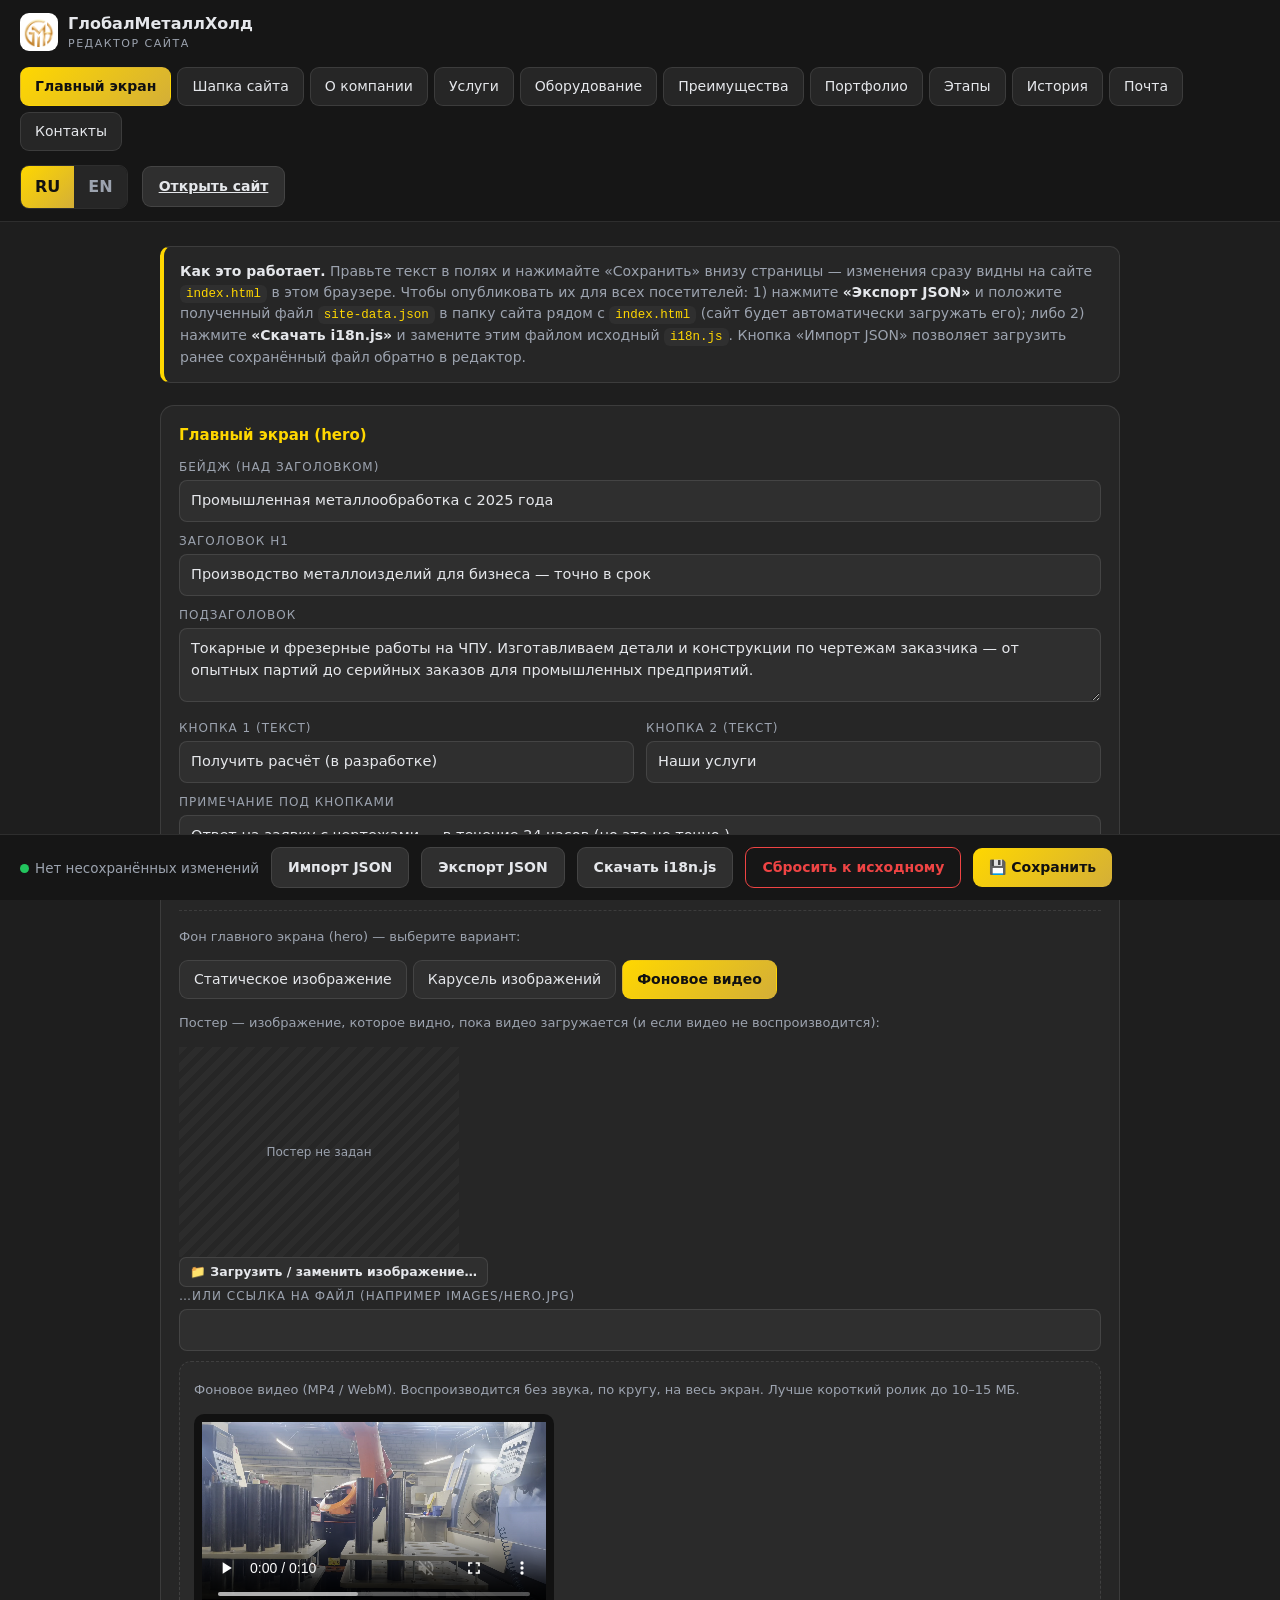
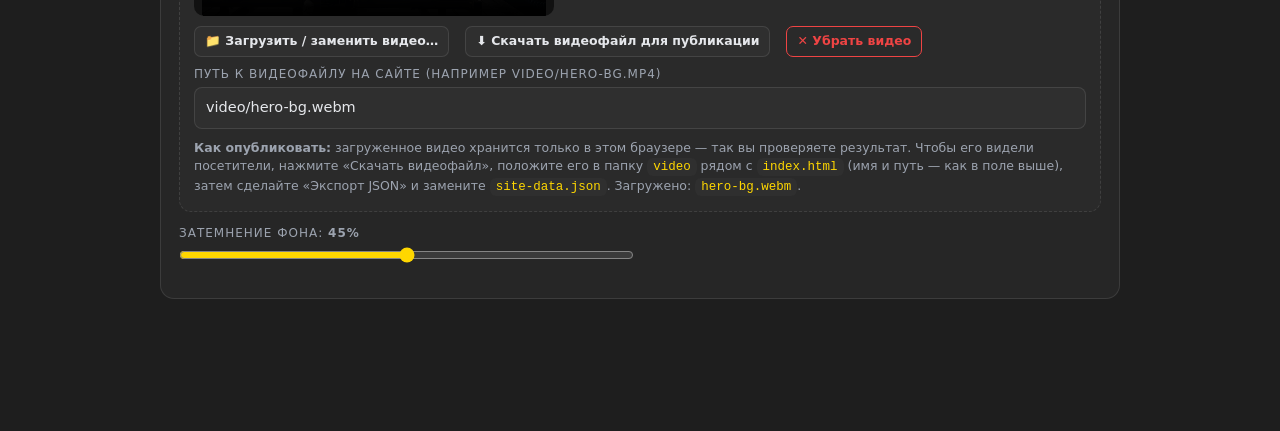
==== commit 8095c80b: "up sent mail" ====
--- a/editor.html
+++ b/editor.html
@@ -95,6 +95,13 @@
     .ip-ico svg { width: 22px; height: 22px; }
     .ip-btn small { font-size: 10.5px; color: var(--gray); text-align: center; line-height: 1.25; }
     .ip-btn.on small { color: var(--txt); }
+    .mode-sw { display: flex; gap: 6px; flex-wrap: wrap; margin: 4px 0 14px; }
+    .mode-sw button { background: var(--bg3); border: 1px solid var(--line); color: var(--txt); padding: 8px 14px; border-radius: 9px; cursor: pointer; font-size: 14px; }
+    .mode-sw button:hover { border-color: var(--gold-deep); }
+    .mode-sw button.on { background: linear-gradient(135deg, var(--gold), var(--gold-deep)); color: #111; font-weight: 700; border-color: transparent; }
+    .video-prev { max-width: 360px; aspect-ratio: 16/9; background: #111; border-radius: 10px; overflow: hidden; display: grid; place-items: center; color: var(--gray); font-size: 12px; text-align: center; padding: 8px; margin-bottom: 10px; }
+    .video-prev video { width: 100%; height: 100%; object-fit: cover; }
+    .btn-row { display: flex; gap: 8px; flex-wrap: wrap; margin: 8px 0; }
   </style>
 </head>
 <body>
@@ -105,12 +112,15 @@
     </div>
     <nav class="tabs" id="tabs">
       <button class="tab active" data-panel="hero">Главный экран</button>
+      <button class="tab" data-panel="header">Шапка сайта</button>
       <button class="tab" data-panel="about">О компании</button>
       <button class="tab" data-panel="services">Услуги</button>
       <button class="tab" data-panel="equipment">Оборудование</button>
       <button class="tab" data-panel="advantages">Преимущества</button>
       <button class="tab" data-panel="portfolio">Портфолио</button>
       <button class="tab" data-panel="process">Этапы</button>
+      <button class="tab" data-panel="history">История</button>
+      <button class="tab" data-panel="mail">Почта</button>
       <button class="tab" data-panel="contacts">Контакты</button>
     </nav>
     <div class="langsw" id="langsw">
@@ -130,12 +140,15 @@
     </div>
 
     <section class="panel active" id="p-hero"></section>
+    <section class="panel" id="p-header"></section>
     <section class="panel" id="p-about"></section>
     <section class="panel" id="p-services"></section>
     <section class="panel" id="p-equipment"></section>
     <section class="panel" id="p-advantages"></section>
     <section class="panel" id="p-portfolio"></section>
     <section class="panel" id="p-process"></section>
+    <section class="panel" id="p-history"></section>
+    <section class="panel" id="p-mail"></section>
     <section class="panel" id="p-contacts"></section>
   </main>
 
@@ -182,6 +195,24 @@
     var ov = readJSON(OVERRIDE_KEY);
     if (!ov || !ov.ru || !ov.en) { ov = { ru: deepCopy(window.I18N.ru), en: deepCopy(window.I18N.en) }; }
     var dirty = false, curLang = "ru";
+    /* Совместимость со старыми данными: добавляем раздел «История» и пункт меню, если их ещё нет */
+    function ensureDefaults() {
+      ["ru", "en"].forEach(function (l) {
+        var t = ov[l], ru = l === "ru";
+        if (!t.nav.history) t.nav.history = ru ? "История" : "History";
+        if (!t.nav.tagline) t.nav.tagline = ru ? "металлообработка" : "metalworking";
+        if (!t.mail || typeof t.mail !== "object") t.mail = {};
+        if (typeof t.mail.enabled !== "boolean") t.mail.enabled = true;
+        if (!t.mail.endpoint) t.mail.endpoint = "send.php";
+        if (!(t.mail.maxFileMb > 0)) t.mail.maxFileMb = 20;
+        if (!t.header) t.header = {};
+        if (!Array.isArray(t.header.hidden)) t.header.hidden = [];
+        if (!Array.isArray(t.header.order)) t.header.order = [];
+        if (!t.history) t.history = { heading: ru ? "История компании" : "Company history", subheading: "", emptyText: ru ? "Записи появятся здесь в ближайшее время." : "Entries will appear here soon.", items: [] };
+        if (!Array.isArray(t.history.items)) t.history.items = [];
+        t.history.items.forEach(function (it) { if (!it.id) it.id = uid(); if (!Array.isArray(it.photos)) it.photos = []; });
+      });
+    }
 
     /* ---------- Утилиты DOM ---------- */
     function esc(s) {
@@ -292,42 +323,122 @@
       c.lastChild.appendChild(field("Кнопка 2 (текст)", t.hero.ctaSecondary, function (v){ t.hero.ctaSecondary = v; }));
       c.appendChild(field("Примечание под кнопками", t.hero.note, function (v){ t.hero.note = v; }, true));
 
-      /* --- Фоновое изображение hero --- */
+      /* --- Фон hero: три режима (изображение / карусель / видео) --- */
       if (typeof t.hero.bgDim !== "number" || !isFinite(t.hero.bgDim)) t.hero.bgDim = 0.35;
-      var bgBox = el('<div class="hero-bg-box"></div>');
-      bgBox.appendChild(el('<p class="sub">Фоновое изображение (hero-фон):</p>'));
-      var th = el('<div class="shot-thumb" style="max-width:280px"></div>');
-      if (t.hero.bgImage) { th.appendChild(el('<img alt="" src="' + esc(t.hero.bgImage) + '">')); }
-      else { th.textContent = "Фон не задан (используется градиент по умолчанию)"; }
-      bgBox.appendChild(th);
-      var pick = el('<button type="button" class="btn btn-sm btn-ghost">📁 Загрузить / заменить фон…</button>');
-      var fin = el('<input type="file" accept="image/*" style="display:none">');
-      pick.addEventListener("click", function () { fin.click(); });
-      fin.addEventListener("change", function () {
-        var f = fin.files[0]; if (!f) return;
-        compressImage(f, function (dataUrl) { t.hero.bgImage = dataUrl; markDirty(); renderAll(); });
-      });
-      bgBox.appendChild(pick); bgBox.appendChild(fin);
-      if (t.hero.bgImage) {
-        var rm = el('<button type="button" class="btn btn-sm btn-ghost">✕ Убрать фон</button>');
-        rm.addEventListener("click", function () { t.hero.bgImage = ""; markDirty(); renderAll(); });
-        bgBox.appendChild(rm);
-      }
-      bgBox.appendChild(field("…или ссылка на файл (например images/hero.jpg)", t.hero.bgImage && t.hero.bgImage.indexOf("data:") === 0 ? "" : t.hero.bgImage, function (v){ t.hero.bgImage = v.trim(); }));
-
-      /* --- Карусель hero-фона: несколько изображений листаются по кругу --- */
       if (typeof t.hero.bgCarousel !== "boolean") t.hero.bgCarousel = false;
       if (!Array.isArray(t.hero.bgImages)) t.hero.bgImages = [];
       if (typeof t.hero.bgInterval !== "number" || !isFinite(t.hero.bgInterval)) t.hero.bgInterval = 5;
-
-      var carLbl = el('<label class="f"><span style="display:inline-flex;align-items:center;gap:8px;text-transform:none;letter-spacing:0;font-size:14px;color:var(--txt);cursor:pointer">' +
-        '<input type="checkbox" style="width:auto;accent-color:var(--gold)"> Карусель hero-фона (несколько изображений автоматически листаются по кругу)</span></label>');
-      var carChk = carLbl.querySelector("input");
-      carChk.checked = t.hero.bgCarousel;
-      carChk.addEventListener("change", function () { t.hero.bgCarousel = carChk.checked; markDirty(); renderAll(); });
-      bgBox.appendChild(carLbl);
-
-      if (t.hero.bgCarousel) {
+      var mode = t.hero.bgMode || (t.hero.bgCarousel ? "carousel" : "image");
+      var bgBox = el('<div class="hero-bg-box"></div>');
+      bgBox.appendChild(el('<p class="sub">Фон главного экрана (hero) — выберите вариант:</p>'));
+      var sw = el('<div class="mode-sw"></div>');
+      [["image", "Статическое изображение"], ["carousel", "Карусель изображений"], ["video", "Фоновое видео"]].forEach(function (m) {
+        var b = el('<button type="button" class="' + (mode === m[0] ? "on" : "") + '">' + m[1] + "</button>");
+        b.addEventListener("click", function () {
+          /* режим общий для RU и EN, чтобы на обоих языках фон был одинаковым по типу */
+          ["ru", "en"].forEach(function (l) { ov[l].hero.bgMode = m[0]; ov[l].hero.bgCarousel = (m[0] === "carousel"); });
+          markDirty(); renderAll();
+        });
+        sw.appendChild(b);
+      });
+      bgBox.appendChild(sw);
+
+      if (mode === "image" || mode === "video") {
+        bgBox.appendChild(el('<p class="sub">' + (mode === "video"
+          ? "Постер — изображение, которое видно, пока видео загружается (и если видео не воспроизводится):"
+          : "Фоновое изображение:") + "</p>"));
+        var th = el('<div class="shot-thumb" style="max-width:280px"></div>');
+        if (t.hero.bgImage) { th.appendChild(el('<img alt="" src="' + esc(t.hero.bgImage) + '">')); }
+        else { th.textContent = mode === "video" ? "Постер не задан" : "Фон не задан (используется градиент по умолчанию)"; }
+        bgBox.appendChild(th);
+        var pick = el('<button type="button" class="btn btn-sm btn-ghost">📁 Загрузить / заменить изображение…</button>');
+        var fin = el('<input type="file" accept="image/*" style="display:none">');
+        pick.addEventListener("click", function () { fin.click(); });
+        fin.addEventListener("change", function () {
+          var f = fin.files[0]; if (!f) return;
+          compressImage(f, function (dataUrl) { t.hero.bgImage = dataUrl; markDirty(); renderAll(); });
+        });
+        bgBox.appendChild(pick); bgBox.appendChild(fin);
+        if (t.hero.bgImage) {
+          var rm = el('<button type="button" class="btn btn-sm btn-ghost">✕ Убрать</button>');
+          rm.addEventListener("click", function () { t.hero.bgImage = ""; markDirty(); renderAll(); });
+          bgBox.appendChild(rm);
+        }
+        bgBox.appendChild(field("…или ссылка на файл (например images/hero.jpg)", t.hero.bgImage && t.hero.bgImage.indexOf("data:") === 0 ? "" : t.hero.bgImage, function (v){ t.hero.bgImage = v.trim(); }));
+      }
+
+      if (mode === "video") {
+        var vBox = el('<div class="item"></div>');
+        vBox.appendChild(el('<p class="sub">Фоновое видео (MP4 / WebM). Воспроизводится без звука, по кругу, на весь экран. Лучше короткий ролик до 10–15 МБ.</p>'));
+        var prev = el('<div class="video-prev">Видео не загружено</div>');
+        vBox.appendChild(prev);
+        function showPrev(src) {
+          prev.textContent = "";
+          var v = document.createElement("video");
+          v.muted = true; v.loop = true; v.playsInline = true; v.controls = true; v.src = src;
+          prev.appendChild(v);
+        }
+        if (t.hero.bgVideoLocal && window.GMH_VIDEO) {
+          window.GMH_VIDEO.get(function (blob) {
+            if (blob) showPrev(URL.createObjectURL(blob));
+            else if (t.hero.bgVideo) showPrev(t.hero.bgVideo);
+          });
+        } else if (t.hero.bgVideo) { showPrev(t.hero.bgVideo); }
+
+        var row = el('<div class="btn-row"></div>');
+        var vPick = el('<button type="button" class="btn btn-sm btn-ghost">📁 Загрузить / заменить видео…</button>');
+        var vFin = el('<input type="file" accept="video/mp4,video/webm,video/ogg,video/*" style="display:none">');
+        vPick.addEventListener("click", function () { vFin.click(); });
+        vFin.addEventListener("change", function () {
+          var f = vFin.files[0]; if (!f) return;
+          if (f.size > 60 * 1024 * 1024) { toast("Файл больше 60 МБ — сожмите видео (для фона достаточно 720p–1080p).", true); return; }
+          var ext = (f.name.split(".").pop() || "mp4").toLowerCase().replace(/[^a-z0-9]/g, "") || "mp4";
+          window.GMH_VIDEO.put(f, function (ok) {
+            if (!ok) { toast("Не удалось сохранить видео в браузере. Укажите путь к файлу вручную.", true); return; }
+            ["ru", "en"].forEach(function (l) {
+              ov[l].hero.bgVideoLocal = true; ov[l].hero.bgVideoStamp = Date.now(); ov[l].hero.bgVideoName = f.name;
+              ov[l].hero.bgVideo = "video/hero-bg." + ext;
+            });
+            markDirty(); renderAll();
+            toast("Видео загружено. Для публикации скачайте файл видео и положите в папку video.");
+          });
+        });
+        row.appendChild(vPick); row.appendChild(vFin);
+        if (t.hero.bgVideoLocal) {
+          var vDl = el('<button type="button" class="btn btn-sm btn-ghost">⬇ Скачать видеофайл для публикации</button>');
+          vDl.addEventListener("click", function () {
+            window.GMH_VIDEO.get(function (blob) {
+              if (!blob) { toast("Видео не найдено в этом браузере — загрузите его заново.", true); return; }
+              var a = document.createElement("a");
+              a.href = URL.createObjectURL(blob);
+              a.download = (t.hero.bgVideo || "video/hero-bg.mp4").split("/").pop();
+              document.body.appendChild(a); a.click(); a.remove();
+            });
+          });
+          row.appendChild(vDl);
+        }
+        if (t.hero.bgVideo || t.hero.bgVideoLocal) {
+          var vRm = el('<button type="button" class="btn btn-sm btn-red">✕ Убрать видео</button>');
+          vRm.addEventListener("click", function () {
+            window.GMH_VIDEO.remove(function () {
+              ["ru", "en"].forEach(function (l) { ov[l].hero.bgVideoLocal = false; ov[l].hero.bgVideoName = ""; ov[l].hero.bgVideo = ""; });
+              markDirty(); renderAll();
+            });
+          });
+          row.appendChild(vRm);
+        }
+        vBox.appendChild(row);
+        vBox.appendChild(field("Путь к видеофайлу на сайте (например video/hero-bg.mp4)", t.hero.bgVideo || "", function (v) {
+          ["ru", "en"].forEach(function (l) { ov[l].hero.bgVideo = v.trim(); });
+        }));
+        vBox.appendChild(el('<p class="note"><b>Как опубликовать:</b> загруженное видео хранится только в этом браузере — так вы проверяете результат. ' +
+          'Чтобы его видели посетители, нажмите «Скачать видеофайл», положите его в папку <code>video</code> рядом с <code>index.html</code> ' +
+          '(имя и путь — как в поле выше), затем сделайте «Экспорт JSON» и замените <code>site-data.json</code>.' +
+          (t.hero.bgVideoName ? " Загружено: <code>" + esc(t.hero.bgVideoName) + "</code>." : "") + "</p>"));
+        bgBox.appendChild(vBox);
+      }
+
+      if (mode === "carousel") {
         var carBox = el('<div class="item"></div>');
         carBox.appendChild(el('<p class="sub">Слайды карусели (листать будут все загруженные, минимум 2 для анимации):</p>'));
         var strip = el('<div class="shots" style="grid-template-columns:repeat(auto-fill,minmax(160px,1fr))"></div>');
@@ -372,9 +483,6 @@
         });
         carBox.appendChild(intLbl);
         bgBox.appendChild(carBox);
-      } else if (t.hero.bgImages.length) {
-        var keepNote = el('<p class="note">Изображения карусели сохранены — включите карусель, чтобы они листались. Сейчас показывается основное фоновое изображение.</p>');
-        bgBox.appendChild(keepNote);
       }
 
       var dimRow = el('<div class="row"></div>');
@@ -539,6 +647,314 @@
       p.appendChild(cl);
     }
 
+    function uid() { return "h" + Date.now().toString(36) + Math.random().toString(36).slice(2, 6); }
+    function renderHistory() {
+      var t = ov[curLang], p = panel("history"), c = card("Страница «История» (history.html)");
+      c.appendChild(field("Заголовок страницы", t.history.heading, function (v){ t.history.heading = v; }));
+      c.appendChild(field("Подзаголовок (необязательно)", t.history.subheading, function (v){ t.history.subheading = v; }, true));
+      p.appendChild(c);
+
+      var cl = card("Записи истории — порядок на странице задаётся стрелками ↑ ↓");
+      if (curLang === "en") {
+        cl.appendChild(el('<p class="note" style="margin:0 0 10px">Записи и фото связаны с русской версией по внутреннему id: если в английской записи нет своих фото, на сайте показываются фото из русской.</p>'));
+        var cp = el('<button type="button" class="btn btn-sm btn-ghost" style="margin-bottom:12px">⇪ Добавить недостающие записи из RU (для перевода)</button>');
+        cp.addEventListener("click", function () {
+          var have = {}; t.history.items.forEach(function (x) { if (x.id) have[x.id] = 1; });
+          var n = 0;
+          ov.ru.history.items.forEach(function (x) {
+            if (x.id && !have[x.id]) { t.history.items.push({ id: x.id, date: x.date, text: x.text, photos: [] }); n++; }
+          });
+          markDirty(); renderAll(); toast(n ? "Добавлено записей: " + n + ". Переведите тексты." : "Все записи уже есть.");
+        });
+        cl.appendChild(cp);
+      }
+      t.history.items.forEach(function (it, i) {
+        if (!Array.isArray(it.photos)) it.photos = [];
+        cl.appendChild(itemCard("Запись " + (i + 1) + (it.date ? ": " + it.date : ""), function (body) {
+          body.appendChild(field("Дата или период (любой текст: 2026, апрель 2026, 2020–2026)", it.date, function (v){ it.date = v; }));
+          var ta = field("Описание событий (абзацы — с новой строки)", it.text, function (v){ it.text = v; }, true);
+          ta.querySelector("textarea").style.minHeight = "140px";
+          body.appendChild(ta);
+
+          body.appendChild(el('<p class="sub">Фотографии — на сайте открываются по клику в полноэкранном просмотре:</p>'));
+          if (curLang === "en" && !it.photos.length && it.id) {
+            var twin = ov.ru.history.items.filter(function (x) { return x.id === it.id; })[0];
+            if (twin && twin.photos && twin.photos.length) body.appendChild(el('<p class="note">Фото из русской версии: ' + twin.photos.length + " шт. (используются автоматически)</p>"));
+          }
+          var strip = el('<div class="shots" style="grid-template-columns:repeat(auto-fill,minmax(150px,1fr))"></div>');
+          it.photos.forEach(function (ph, pi) {
+            var sc = el('<div class="shot-card"><div class="shot-thumb"></div><div class="shot-body"></div></div>');
+            sc.querySelector(".shot-thumb").appendChild(el('<img alt="" src="' + esc(ph.img) + '">'));
+            var sb = sc.querySelector(".shot-body");
+            sb.appendChild(field("Подпись", ph.caption, function (v){ ph.caption = v; }));
+            var acts = el('<div class="item-actions"></div>');
+            [["←", function () { move(it.photos, pi, -1); }, "btn-ghost"], ["→", function () { move(it.photos, pi, 1); }, "btn-ghost"],
+             ["✕", function () { it.photos.splice(pi, 1); }, "btn-red"]].forEach(function (a) {
+              var b = el('<button type="button" class="btn btn-sm ' + a[2] + '">' + a[0] + "</button>");
+              b.addEventListener("click", function () { a[1](); markDirty(); renderAll(); });
+              acts.appendChild(b);
+            });
+            sb.appendChild(acts);
+            strip.appendChild(sc);
+          });
+          body.appendChild(strip);
+          var addP = el('<button type="button" class="btn btn-sm btn-ghost" style="margin-top:10px">＋ Загрузить фотографии…</button>');
+          var addF = el('<input type="file" accept="image/*" multiple style="display:none">');
+          addP.addEventListener("click", function () { addF.click(); });
+          addF.addEventListener("change", function () {
+            var files = Array.prototype.slice.call(addF.files || []);
+            if (!files.length) return;
+            var pending = files.length;
+            files.forEach(function (f) {
+              compressImage(f, function (dataUrl) {
+                it.photos.push({ img: dataUrl, caption: "" });
+                if (--pending === 0) { markDirty(); renderAll(); }
+              });
+            });
+          });
+          body.appendChild(addP); body.appendChild(addF);
+          body.appendChild(field("…или ссылка на фото (например photos/history1.jpg) — добавится, когда уберёте фокус с поля", "", function () {}));
+          var linkInp = body.lastChild.querySelector("input");
+          linkInp.addEventListener("change", function () {
+            if (linkInp.value.trim()) { it.photos.push({ img: linkInp.value.trim(), caption: "" }); markDirty(); renderAll(); }
+          });
+        }, function () { t.history.items.splice(i, 1); },
+           function () { move(t.history.items, i, -1); },
+           function () { move(t.history.items, i, 1); }));
+      });
+      cl.appendChild(addBtn("Добавить запись", function () { t.history.items.push({ id: uid(), date: "", text: "", photos: [] }); }));
+      cl.appendChild(el('<p class="note">Фото сжимаются до 1200 px и хранятся внутри JSON. Если фотографий много (десятки), лучше класть файлы в папку сайта и указывать ссылки — иначе файл данных и память браузера переполнятся.</p>'));
+      p.appendChild(cl);
+    }
+
+    /* Кнопки шапки на главной странице и на странице «История» */
+    var HEADER_MENU = [
+      ["about", "О компании", "блок «О компании»"], ["services", "Услуги", "блок «Услуги»"],
+      ["equipment", "Оборудование", "блок «Оборудование»"], ["advantages", "Преимущества", "блок «Преимущества»"],
+      ["portfolio", "Портфолио", "блок «Портфолио»"], ["process", "Этапы", "блок «Этапы сотрудничества»"],
+      ["history", "История", "страница history.html"], ["contact", "Контакты", "блок «Контакты»"]
+    ];
+    var HEADER_EXTRA = [
+      ["cta", "Кнопка «Оставить заявку»", "форма заявки"], ["phone", "Телефон в шапке", "блок «Контакты»"]
+    ];
+    /* Текущая последовательность пунктов меню: сохранённый порядок + недостающие в конце */
+    function menuOrder() {
+      var saved = (ov.ru.header.order || []).filter(function (k) { return HEADER_MENU.some(function (m) { return m[0] === k; }); });
+      HEADER_MENU.forEach(function (m) { if (saved.indexOf(m[0]) === -1) saved.push(m[0]); });
+      return saved;
+    }
+    function setMenuOrder(list) { ov.ru.header.order = list.slice(); ov.en.header.order = list.slice(); }
+    function setHidden(list) { ov.ru.header.hidden = list.slice(); ov.en.header.hidden = list.slice(); }
+    function headerRow(it, arrows) {
+      var row = el('<div style="display:flex;align-items:center;gap:12px;background:var(--bg3);border:1px solid var(--line);border-radius:10px;padding:8px 14px;margin-bottom:8px">' +
+        '<label style="display:flex;align-items:center;gap:12px;cursor:pointer;flex:1;min-width:0"><input type="checkbox" style="width:auto;accent-color:var(--gold)">' +
+        '<span class="hr-name" style="font-size:14.5px"></span><small class="hr-hint" style="margin-left:auto;color:var(--gray)"></small></label>' +
+        '<span class="item-actions"></span></div>');
+      var chk = row.querySelector("input");
+      chk.checked = ov.ru.header.hidden.indexOf(it[0]) === -1;
+      row.querySelector(".hr-name").textContent = it[1];
+      row.querySelector(".hr-hint").textContent = it[2];
+      chk.addEventListener("change", function () {
+        var list = ov.ru.header.hidden.filter(function (k) { return k !== it[0]; });
+        if (!chk.checked) list.push(it[0]);
+        setHidden(list); markDirty();
+      });
+      if (arrows) {
+        var acts = row.querySelector(".item-actions");
+        [["↑", -1], ["↓", 1]].forEach(function (a) {
+          var b = el('<button type="button" class="btn btn-sm btn-ghost" title="' + (a[1] < 0 ? "Выше" : "Ниже") + '">' + a[0] + "</button>");
+          b.addEventListener("click", function () {
+            var ord = menuOrder(), i = ord.indexOf(it[0]);
+            move(ord, i, a[1]); setMenuOrder(ord); markDirty(); renderAll();
+          });
+          acts.appendChild(b);
+        });
+      }
+      return row;
+    }
+    function renderHeaderPanel() {
+      var p = panel("header"), c = card("Меню в шапке — порядок и видимость пунктов");
+      c.appendChild(el('<p class="sub">Стрелками ↑ ↓ меняется последовательность кнопок в шапке, галочкой — показывать кнопку или нет. ' +
+        'Скрытие не удаляет блок: он остаётся на странице, пропадает только кнопка. Настройки общие для RU и EN ' +
+        'и действуют на главной странице и на странице «История».</p>'));
+      var byKey = {}; HEADER_MENU.forEach(function (m) { byKey[m[0]] = m; });
+      menuOrder().forEach(function (k) { c.appendChild(headerRow(byKey[k], true)); });
+      p.appendChild(c);
+      var c2 = card("Правая часть шапки");
+      HEADER_EXTRA.forEach(function (it) { c2.appendChild(headerRow(it, false)); });
+      p.appendChild(c2);
+    }
+
+    /* ---------- Почта: отправка заявок через SMTP (send.php на хостинге) ----------
+       Публичные настройки (вкл/выкл, адрес скрипта, макс. размер файла) хранятся в данных сайта (ov.*.mail).
+       Параметры SMTP и ПАРОЛЬ в данные сайта НЕ попадают: пароль живёт только в памяти этой страницы,
+       а на сервер уходит файлом mail-config.php, который вы скачиваете отсюда и загружаете на хостинг. */
+    var MAIL_LS = "gmh-mail-settings-v1";
+    var mailSettings = { host: "", port: 465, secure: "ssl", username: "", password: "", from_email: "", from_name: "ГлобалМеталлХолд",
+      to_email: "", subject_prefix: "[Заявка с сайта]", big_file_mb: 15 };
+    try {
+      var savedMail = JSON.parse(localStorage.getItem(MAIL_LS) || "null");
+      if (savedMail && typeof savedMail === "object") Object.keys(savedMail).forEach(function (k) { if (k !== "password") mailSettings[k] = savedMail[k]; });
+    } catch (e) {}
+    function saveMailSettings() {
+      try { var c = {}; Object.keys(mailSettings).forEach(function (k) { if (k !== "password") c[k] = mailSettings[k]; }); localStorage.setItem(MAIL_LS, JSON.stringify(c)); } catch (e) {}
+    }
+    function setMailPublic(k, v) { ["ru", "en"].forEach(function (l) { ov[l].mail[k] = v; }); }
+    function pfield(label, key, type, ph) {
+      var w = el('<label class="f"><span></span><input></label>');
+      w.querySelector("span").textContent = label;
+      var i = w.querySelector("input");
+      i.type = type || "text"; i.value = mailSettings[key] == null ? "" : mailSettings[key]; i.autocomplete = type === "password" ? "new-password" : "off";
+      if (ph) i.placeholder = ph;
+      i.addEventListener("input", function () { mailSettings[key] = type === "number" ? (parseInt(i.value, 10) || 0) : i.value; saveMailSettings(); });
+      return w;
+    }
+    function phpQ(v) { return "'" + String(v == null ? "" : v).replace(/\\/g, "\\\\").replace(/'/g, "\\'") + "'"; }
+    function mailProblems() {
+      var m = mailSettings, bad = [], re = /^[^\s@<>",;]+@[^\s@<>",;]+\.[^\s@<>",;]{2,}$/;
+      if (!m.host.trim()) bad.push("не указан SMTP-сервер");
+      if (!m.port) bad.push("не указан порт");
+      if (!re.test(m.from_email.trim())) bad.push("некорректный адрес отправителя");
+      var tos = m.to_email.split(/[,;]+/).map(function (x) { return x.trim(); }).filter(Boolean);
+      if (!tos.length || tos.some(function (x) { return !re.test(x); })) bad.push("некорректный адрес для заявок");
+      return bad;
+    }
+    function buildMailConfig() {
+      var m = mailSettings, max = ov.ru.mail.maxFileMb || 20;
+      return ["<?php",
+        "/**",
+        " * Настройки исходящей почты (SMTP) для send.php. Создано «Редактором сайта» " + new Date().toLocaleString("ru-RU") + ".",
+        " * Содержит пароль: не публикуйте файл и не добавляйте его в git.",
+        " * Положите рядом с send.php (или на уровень выше под именем gmh-mail-config.php).",
+        " */",
+        "if (!defined('GMH_MAIL')) { http_response_code(403); exit; }",
+        "",
+        "return [",
+        "    'host'           => " + phpQ(m.host.trim()) + ",",
+        "    'port'           => " + (parseInt(m.port, 10) || 465) + ",",
+        "    'secure'         => " + phpQ(m.secure) + ",",
+        "    'username'       => " + phpQ(m.username) + ",",
+        "    'password'       => " + phpQ(m.password) + ",",
+        "    'from_email'     => " + phpQ(m.from_email.trim()) + ",",
+        "    'from_name'      => " + phpQ(m.from_name) + ",",
+        "    'to_email'       => " + phpQ(m.to_email.trim()) + ",",
+        "    'subject_prefix' => " + phpQ(m.subject_prefix) + ",",
+        "    'big_file_mb'    => " + (parseInt(m.big_file_mb, 10) || 15) + ",",
+        "    'max_file_mb'    => " + max + ",",
+        "    'allowed_ext'    => ['pdf', 'dwg', 'dxf', 'zip', 'rar'],",
+        "    'rate_limit'     => 5,",
+        "    'rate_window'    => 600,",
+        "    'verify_tls'     => true,",
+        "];", ""].join("\n");
+    }
+    function renderMail() {
+      var p = panel("mail"), pub = ov.ru.mail;
+
+      var c1 = card("Отправка заявок с сайта");
+      var onRow = el('<label class="f" style="display:flex;align-items:center;gap:12px;cursor:pointer"><input type="checkbox" style="width:auto;accent-color:var(--gold)"><span style="margin:0;text-transform:none;letter-spacing:0;font-size:14.5px;color:var(--txt)">Отправлять заявки через сервер (SMTP)</span></label>');
+      var onChk = onRow.querySelector("input"); onChk.checked = pub.enabled !== false;
+      onChk.addEventListener("change", function () { setMailPublic("enabled", onChk.checked); markDirty(); });
+      c1.appendChild(onRow);
+      c1.appendChild(el('<p class="note" style="margin-top:6px">Если выключено или сервер недоступен, сайт по-старому открывает у посетителя почтовый клиент с готовым письмом.</p>'));
+      var ep = field("Адрес скрипта приёма заявок", pub.endpoint, function (v) { setMailPublic("endpoint", v.trim() || "send.php"); });
+      c1.appendChild(ep);
+      var mx = el('<label class="f"><span>Максимальный размер файла, МБ</span><input type="number" min="1" max="100"></label>');
+      var mxi = mx.querySelector("input"); mxi.value = pub.maxFileMb || 20;
+      mxi.addEventListener("input", function () { setMailPublic("maxFileMb", Math.max(1, Math.min(100, parseInt(mxi.value, 10) || 20))); markDirty(); });
+      c1.appendChild(mx);
+      c1.appendChild(el('<p class="note">Почтовые серверы обычно ограничивают письмо 20–25 МБ, а вложение при отправке «раздувается» примерно на 33%. ' +
+        'Поэтому файл около 20 МБ может быть отклонён сервером получателя — тогда посетитель увидит запасной вариант (письмо через почтовый клиент). ' +
+        'Для надёжности держите лимит 15–18 МБ. Лимиты PHP <code>upload_max_filesize</code> и <code>post_max_size</code> на хостинге должны быть не меньше этого значения.</p>'));
+      p.appendChild(c1);
+
+      var c2 = card("Сервер исходящей почты (SMTP)");
+      c2.appendChild(el('<p class="sub">Эти настройки <b>не сохраняются в данные сайта</b> и не публикуются. Пароль не запоминается даже в этом браузере: ' +
+        'после обновления страницы его нужно ввести заново. На сервер настройки попадают файлом <code>mail-config.php</code> (кнопка ниже).</p>'));
+      c2.appendChild(pfield("SMTP-сервер", "host", "text", "smtp.example.com"));
+      var row = el('<div class="row"></div>');
+      var portF = pfield("Порт", "port", "number", "465");
+      var secW = el('<label class="f"><span>Шифрование</span><select></select></label>');
+      var sec = secW.querySelector("select");
+      [["ssl", "SSL/TLS (обычно порт 465)"], ["tls", "STARTTLS (обычно порт 587)"], ["none", "Без шифрования (порт 25, не рекомендуется)"]].forEach(function (o) {
+        var op = document.createElement("option"); op.value = o[0]; op.textContent = o[1]; sec.appendChild(op);
+      });
+      sec.value = mailSettings.secure;
+      sec.addEventListener("change", function () {
+        mailSettings.secure = sec.value;
+        var defPort = { ssl: 465, tls: 587, none: 25 }[sec.value];
+        if ([465, 587, 25].indexOf(+mailSettings.port) !== -1) { mailSettings.port = defPort; portF.querySelector("input").value = defPort; }
+        saveMailSettings();
+      });
+      row.appendChild(portF); row.appendChild(secW);
+      c2.appendChild(row);
+      c2.appendChild(pfield("Логин", "username", "text", "обычно полный адрес почты"));
+      c2.appendChild(pfield("Пароль", "password", "password", ""));
+      c2.appendChild(pfield("Адрес отправителя (From)", "from_email", "text", "sales@example.com — обычно совпадает с логином"));
+      c2.appendChild(pfield("Имя отправителя", "from_name", "text", ""));
+      c2.appendChild(pfield("Адрес для заявок (куда приходят письма)", "to_email", "text", "можно несколько через запятую"));
+      c2.appendChild(pfield("Префикс темы письма", "subject_prefix", "text", ""));
+      c2.appendChild(pfield("Файлы крупнее этого размера (МБ) сначала сохраняются в папку files/ на хостинге и удаляются после отправки", "big_file_mb", "number", "15"));
+      p.appendChild(c2);
+
+      var c3 = card("Установка на хостинг и проверка");
+      var res = el('<div class="note" id="mail-result" style="min-height:22px"></div>');
+      var btns = el('<div class="btn-row"></div>');
+      function show(html, bad) { res.innerHTML = html; res.style.color = bad ? "#f87171" : "var(--txt)"; }
+      var dl = el('<button type="button" class="btn btn-sm btn-gold">⬇ Скачать mail-config.php</button>');
+      dl.addEventListener("click", function () {
+        var bad = mailProblems();
+        if (bad.length) { toast("Исправьте: " + bad.join("; "), true); return; }
+        var a = document.createElement("a");
+        a.href = URL.createObjectURL(new Blob([buildMailConfig()], { type: "application/x-httpd-php;charset=utf-8" }));
+        a.download = "mail-config.php"; document.body.appendChild(a); a.click(); a.remove();
+        toast("Файл скачан. Загрузите его на хостинг рядом с send.php.");
+      });
+      var ENDPOINT = function () { return (pub.endpoint || "send.php").trim() || "send.php"; };
+      var st = el('<button type="button" class="btn btn-sm btn-ghost">Проверить сервер</button>');
+      st.addEventListener("click", function () {
+        show("Проверяю…");
+        fetch(ENDPOINT() + (ENDPOINT().indexOf("?") === -1 ? "?" : "&") + "status=1", { cache: "no-store" })
+          .then(function (r) { return r.json(); })
+          .then(function (j) {
+            if (!j || !j.ok) { show("Скрипт ответил, но не в том формате. Это точно send.php?", true); return; }
+            var need = (pub.maxFileMb || 20) + 1, warn = [];
+            if (!j.configured) warn.push("файл mail-config.php не найден или не заполнен");
+            if (!j.filesWritable) warn.push("папка files/ недоступна для записи");
+            if (!j.openssl) warn.push("в PHP не включено расширение openssl (нужно для SSL/TLS)");
+            if (j.uploadMaxMb < need) warn.push("PHP upload_max_filesize = " + j.uploadMaxMb + " МБ — меньше нужного (" + need + " МБ)");
+            if (j.postMaxMb < need) warn.push("PHP post_max_size = " + j.postMaxMb + " МБ — меньше нужного (" + need + " МБ)");
+            show((warn.length ? "⚠ " + warn.join("<br>⚠ ") : "✓ Всё в порядке.") +
+              "<br>PHP " + esc(j.php) + ", upload_max_filesize " + j.uploadMaxMb + " МБ, post_max_size " + j.postMaxMb + " МБ", warn.length > 0);
+          })
+          .catch(function () { show("Скрипт недоступен. Откройте редактор с сайта на хостинге (не как файл с компьютера) и убедитесь, что send.php загружен.", true); });
+      });
+      var ts = el('<button type="button" class="btn btn-sm btn-ghost">Отправить тестовое письмо</button>');
+      ts.addEventListener("click", function () {
+        show("Отправляю тестовое письмо…");
+        var fd = new FormData(); fd.append("action", "test");
+        fetch(ENDPOINT(), { method: "POST", body: fd })
+          .then(function (r) { return r.json(); })
+          .then(function (j) {
+            if (j.ok) show("✓ Письмо отправлено на адрес для заявок. Проверьте почту (и папку «Спам»).");
+            else if (j.error === "not_configured") show("Сервер не нашёл mail-config.php. Скачайте его кнопкой выше и загрузите рядом с send.php.", true);
+            else if (j.error === "rate_limited") show("Тестовое письмо можно отправлять не чаще раза в минуту.", true);
+            else show("Ошибка отправки: " + esc(j.detail || j.error || "неизвестная"), true);
+          })
+          .catch(function () { show("Скрипт недоступен. Откройте редактор с сайта на хостинге и убедитесь, что send.php загружен.", true); });
+      });
+      btns.appendChild(dl); btns.appendChild(st); btns.appendChild(ts);
+      c3.appendChild(btns); c3.appendChild(res);
+      c3.appendChild(el('<div class="note"><b>Что загрузить на хостинг (PHP 7.2+):</b><br>' +
+        '1. <code>send.php</code> — в корень сайта, рядом с <code>index.html</code>;<br>' +
+        '2. <code>mail-config.php</code> — скачанный здесь файл, рядом с <code>send.php</code>. Его нельзя добавлять в git/GitHub: в нём пароль;<br>' +
+        '3. папка <code>files/</code> с её <code>.htaccess</code> — создаётся автоматически, нужны права записи. На nginx закройте доступ к ней в конфигурации сервера;<br>' +
+        '4. после загрузки нажмите «Проверить сервер», затем «Отправить тестовое письмо», затем «Сохранить» и «Экспорт JSON» (публичные настройки попадут в <code>site-data.json</code>).<br><br>' +
+        '<b>Как работает файл:</b> до порога выше он прикрепляется к письму прямо из временного файла PHP; больше порога — сохраняется в <code>files/</code> под случайным именем, ' +
+        'отправляется на адрес для заявок и сразу удаляется (в том числе если отправка не удалась). Частота заявок ограничена: 5 в 10 минут с одного IP.<br>' +
+        'Сайт на GitHub Pages и другом статическом хостинге без PHP отправлять почту не может — там заявки будут уходить прежним способом (через почтовый клиент).</div>'));
+      p.appendChild(c3);
+    }
+
     function renderContacts() {
       var t = ov[curLang], p = panel("contacts"), c = card("Контакты и футер");
       if (!t.contacts.icons) t.contacts.icons = { address: "pin", phone: "phone", email: "mail", hours: "hours" };
@@ -579,8 +995,8 @@
     }
 
     function renderAll() {
-      renderHero(); renderAbout(); renderServices(); renderEquipment();
-      renderAdvantages(); renderPortfolio(); renderProcess(); renderContacts();
+      renderHero(); renderHeaderPanel(); renderAbout(); renderServices(); renderEquipment();
+      renderAdvantages(); renderPortfolio(); renderProcess(); renderHistory(); renderMail(); renderContacts();
     }
 
     /* ---------- Навигация и язык ---------- */
@@ -633,7 +1049,7 @@
         try {
           var data = JSON.parse(fr.result);
           if (!data.ru || !data.en) throw new Error("bad");
-          ov = data; curLang = curLang || "ru";
+          ov = data; curLang = curLang || "ru"; ensureDefaults();
           localStorage.setItem(OVERRIDE_KEY, JSON.stringify(ov));
           clearDirty(); renderAll(); toast("Файл импортирован и применён.");
         } catch (e) { toast("Некорректный JSON-файл", true); }
@@ -643,13 +1059,14 @@
     document.getElementById("btn-reset").addEventListener("click", function () {
       if (!confirm("Вернуть содержимое сайта к исходному (все ваши правки будут удалены)?")) return;
       localStorage.removeItem(OVERRIDE_KEY);
-      ov = { ru: deepCopy(getBase().ru), en: deepCopy(getBase().en) };
+      ov = { ru: deepCopy(getBase().ru), en: deepCopy(getBase().en) }; ensureDefaults();
       dirty = false;
       document.getElementById("dot").classList.remove("dirty");
       document.getElementById("status-text").textContent = "Содержимое сброшено к исходному.";
       renderAll(); toast("Сброшено к исходному содержимому.");
     });
 
+    ensureDefaults();
     renderAll();
   })();
   </script>
